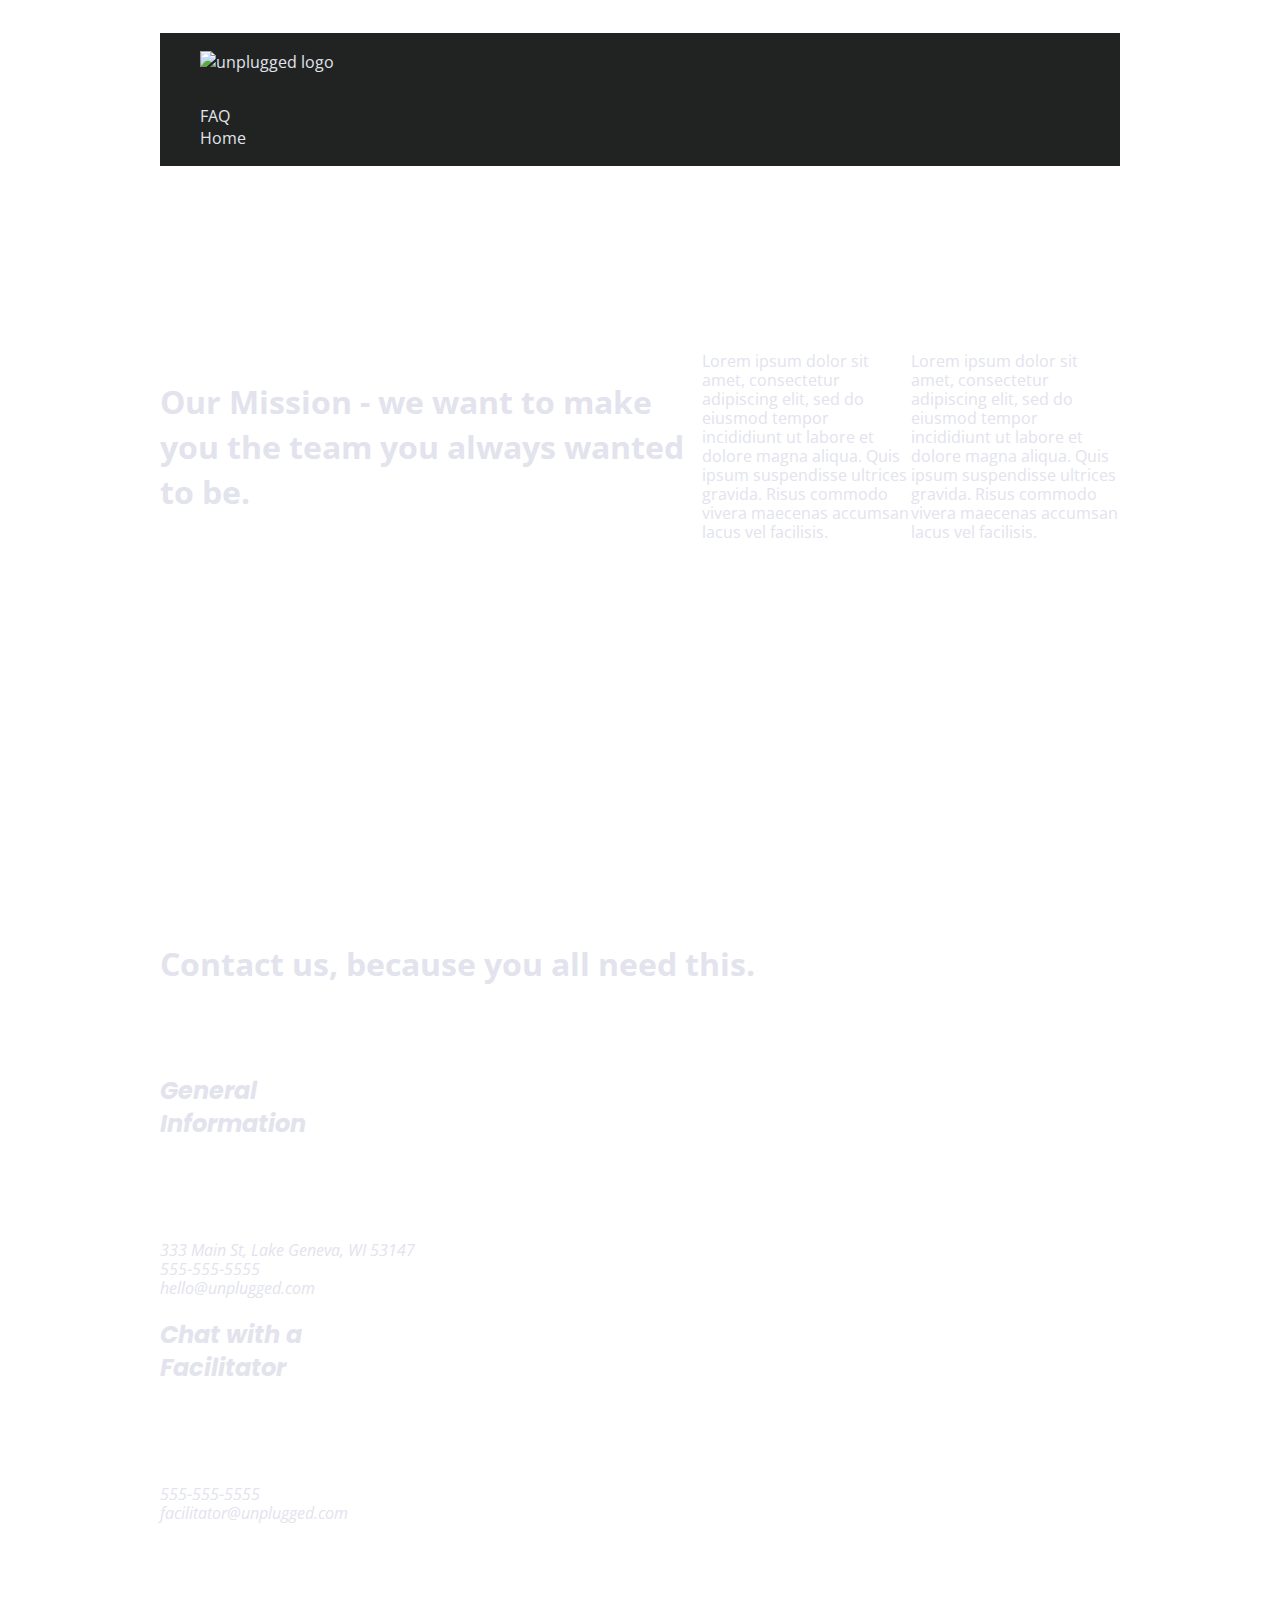
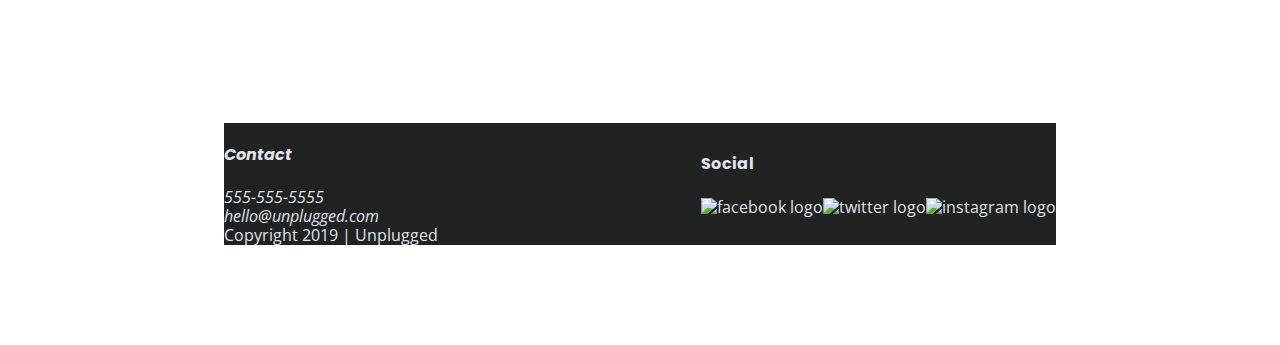
==== about/index.html @ 09b6cc95 "Added base font styles" ====
<!doctype html>
<html class="no-js" lang="">

<head>
  <meta charset="utf-8">
  <title>Unplugged Retreat | About</title>
  <meta name="description" content="">
  <meta name="viewport" content="width=device-width, initial-scale=1">

  <link rel="../manifest" href="site.webmanifest">
  <link rel="../apple-touch-icon" href="icon.png">
  <!-- Place favicon.ico in the root directory -->

  <link rel="stylesheet" href="../css/normalize.css">
  <link rel="stylesheet" href="../css/main.css">

  <meta name="theme-color" content="#fafafa">
  
  <!-- Google Fonts -->
  <link href="https://fonts.googleapis.com/css?family=Open+Sans:400,700|Poppins:500,700" rel="stylesheet">
</head>

<body>
  <!--[if IE]>
    <p class="browserupgrade">You are using an <strong>outdated</strong> browser. Please <a href="https://browsehappy.com/">upgrade your browser</a> to improve your experience and security.</p>
  <![endif]-->
	  <!-- Add your site or application content here -->
  	<header>
  		<div class=content-wrapper>
			
  			<figure>
  				<a href="#"><img src="img/unpluggedlogo.png" alt="unplugged logo"></a>
  				</figure>
			
  				<div class="header-divider"></div>
  				<nav>
  					<ul>
  						<li><a href="../faq/index.html" target="_blank">FAQ</a></li>
  						<li><a href="../index.html" target="_blank">Home</a></li>
  					<ul>
  				</nav>
  			</div>
  	</header>
	
	<main>
	
		<section class="mission">
		    <div class="content-wrapper">
		        <div class="mission-content">
					<h1>Our Mission - we want to make you the team you always wanted to be.</h1>
						<p>Lorem ipsum dolor sit amet, consectetur adipiscing elit, sed do eiusmod tempor incididiunt ut labore et dolore magna aliqua. Quis ipsum suspendisse ultrices gravida. Risus commodo vivera maecenas accumsan lacus vel facilisis.</p>

	<p>Lorem ipsum dolor sit amet, consectetur adipiscing elit, sed do eiusmod tempor incididiunt ut labore et dolore magna aliqua. Quis ipsum suspendisse ultrices gravida. Risus commodo vivera maecenas accumsan lacus vel facilisis.</p>
		        </div>
		    </div> <!-- mission content wrapper ends -->
		</section> 
	
	<section class="map">
	    <div class="content-wrapper">
				<figure>
					
				</figure>
			</div> <!--- map content wrapper ends ---->
			
		</section> 
		
		<section class="contact-section">
			<div class="content-wrapper">
				<h1>Contact us, because you all need this.</h1>
				
				<div class="contact-content">
					
					<address class="contact">
					<h2>General Information</h2>
						<p>333 Main St, Lake Geneva, WI 53147<br>
							555-555-5555<br>
							hello@unplugged.com</p>
							
						</address>
						
					</div>
					
				<div class="contact-content">
					<address class="contact">
					<h2>Chat with a Facilitator</h2>
					
					
						<p>555-555-5555<br>
							facilitator@unplugged.com</p>
						</address>
					</div>

	
		</div> <!---contact content wrapper ends--->
	</section>
	
	
</main>

<footer>
	<div class="content-wrapper">
	<div class="footer-content">
		<address class="contact">
		<h4>Contact</h4>
			<p>
				555-555-5555<br>
				hello@unplugged.com</p>
			
		</address>
	

	<div class="social">
		<h4>Social</h4>
		<div class="social-icons">
			<p><a href="https://www.facebook.com/yoursite" target="_blank"><img src="img/facebook-icon.png" alt="facebook logo"></a></p>
				<p><a href="https://www/twitter.com/yoursite" target="_blank"><img src="img/twitter-icon.png" alt="twitter logo"></a></li>
				<p><a href="https://www.instagram.com/yoursite" target="_blank"><img src="img/instagram-icon.png" alt="instagram logo"></a></p>
		</div>
	</div>
</div>

		
		<div class="copyright">
			<p>Copyright 2019 | Unplugged</p>
		</div>	

</footer>	
  
  <script src="../js/vendor/modernizr-3.8.0.min.js"></script>
  <script src="https://code.jquery.com/jquery-3.4.1.min.js" integrity="sha256-CSXorXvZcTkaix6Yvo6HppcZGetbYMGWSFlBw8HfCJo=" crossorigin="anonymous"></script>
  <script>window.jQuery || document.write('<script src="js/vendor/jquery-3.4.1.min.js"><\/script>')</script>
  <script src="../js/plugins.js"></script>
  <script src="../js/main.js"></script>

  <!-- Google Analytics: change UA-XXXXX-Y to be your site's ID. -->
  <script>
    window.ga = function () { ga.q.push(arguments) }; ga.q = []; ga.l = +new Date;
    ga('create', 'UA-XXXXX-Y', 'auto'); ga('set','transport','beacon'); ga('send', 'pageview')
  </script>
  <script src="https://www.google-analytics.com/analytics.js" async></script>
</body>

</html>
---- css/main.css ----
/*! HTML5 Boilerplate v7.3.0 | MIT License | https://html5boilerplate.com/ */

/* main.css 2.0.0 | MIT License | https://github.com/h5bp/main.css#readme */
/*
 * What follows is the result of much research on cross-browser styling.
 * Credit left inline and big thanks to Nicolas Gallagher, Jonathan Neal,
 * Kroc Camen, and the H5BP dev community and team.
 */

/* ==========================================================================
   Base styles: opinionated defaults
   ========================================================================== */

html {
  color: #222;
  font-size: 1em;
  line-height: 1.4;
}

/*
 * Remove text-shadow in selection highlight:
 * https://twitter.com/miketaylr/status/12228805301
 *
 * Vendor-prefixed and regular ::selection selectors cannot be combined:
 * https://stackoverflow.com/a/16982510/7133471
 *
 * Customize the background color to match your design.
 */

::-moz-selection {
  background: #b3d4fc;
  text-shadow: none;
}

::selection {
  background: #b3d4fc;
  text-shadow: none;
}

/*
 * A better looking default horizontal rule
 */

hr {
  display: block;
  height: 1px;
  border: 0;
  border-top: 1px solid #ccc;
  margin: 1em 0;
  padding: 0;
}

/*
 * Remove the gap between audio, canvas, iframes,
 * images, videos and the bottom of their containers:
 * https://github.com/h5bp/html5-boilerplate/issues/440
 */

audio,
canvas,
iframe,
img,
svg,
video {
  vertical-align: middle;
}

/*
 * Remove default fieldset styles.
 */

fieldset {
  border: 0;
  margin: 0;
  padding: 0;
}

/*
 * Allow only vertical resizing of textareas.
 */

textarea {
  resize: vertical;
}

/* ==========================================================================
   Browser Upgrade Prompt
   ========================================================================== */

.browserupgrade {
  margin: 0.2em 0;
  background: #ccc;
  color: #000;
  padding: 0.2em 0;
}

/* ==========================================================================
   Author's custom styles
   ========================================================================== */


/* General Styles */
 
html {
	font-size: 16px;
}
 
body {
 	font-family: 'Open Sans', sans-serif;
	font-size: 1em;
	color: #e2e3ed;
}
 
ul, 
ol {
	list-style-type: none;
 
}
 
a {
	color: #e2e3ed;
	text-decoration: none;
	
}
 
h2 {
 	font-family: 'Poppins', sans-serif;
	font-size: 1.5em;
	font-weight: bolder
	color: #e2e3ed;
}
 
h3, 
h4 {
 	font-family: 'Poppins', sans-serif;
	color: #e2e3ed;
}

h3 {
	font-size: 1.17em;
	font-weight: bolder
}

h4 {
	font-size: 1em;
	font-weight: bolder
}
 
p {
	line-height: 1.188em;
	color: #e2e3ed;
}
 
img {
 	width: 100%;
}
 
figure {
 	width: 100%;
}
 
address {
 	text-decoration: none;
}

header .content-wrapper,
nav .content-wrapper,
footer .content-wrapper {
	background: #202322;
}


.aside .content-wrapper.
.mission .content-wrapper {
	background: #527158;
}

.reviews .content-wrapper,
.contact-section .content-wrapper
.faq .content-wrapper {
 	background: #2a423a;
}










/*------BASE HEADER AND FOOTER------*/

header,
footer {
display: flex;
justify-content: center;
align-items: center;
flex-flow: row wrap;
}

.content-wrapper {
	width: 90%;
	margin: 50px 0;
}



header .content-wrapper {
	display: flex;
	justify-content: center;
	align-items: center;
	flex-flow: row wrap;
	margin: 0;
	
}

.header-divider {
	width: 100%;
	height: 1px;
	margin: 10px 0 20px 0;
}

header .nav {
	width: 60%;
	display: flex;
	align-items: center;
	justify-content: space-around;
	flex-flow: row wrap;
	
}

header .nav ul {
	display: flex;
	justify-content: space-around;
	width: 100%;


}

footer .social-icons {
	display: flex;
	justify-content: space-around;
	align-items: center;
}

.footer .content-wrapper {
	width: 55%;
	margin: 50px 0;
}

footer .social-icons p {
  display: flex;
  justify-content: center;
  align-items: center;
}

footer .contact {
	margin-bottom: 40px;
}

footer p {
	margin: 0;
}

.features p {
	margin: 0;
}

/* -------------------- Mobile Styles - Homepage -------------------- */

/*-----------HEADER STYLE------*/

header {
	padding: 15px 0;
}

/*------HERO AREA------*/

.hero-area {
	display: flex;
	justify-content: center;
	flex-flow: column nowrap;
}



/*------ASIDE AREA------*/

aside {
		display: flex;
		justify-content: center;
		align-items: center;
		flex-flow: row wrap;
	
}


/*------FEATURES------*/


.features {
	display: flex;
	justify-content: center;
	flex-flow: row wrap;
}

.features h2 {
	margin-bottom: 60px;
}

.features .article {
	display: flex;
	justify-content: center;
	align-items: center;
	flex-flow: row wrap;
	width: 55%;
	margin: 30px 0;
}


.features  .features-items {
	display: flex;
	justify-content: center;
	align-items: center;
	flex-flow: row wrap;
}

/*--------REVIEWS-----*/

.reviews .content-wrapper {
	display: flex;
	justify-content: center;
	flex-flow: row wrap;
}

.reviews h2 {
	margin-bottom: 40px 0;
}
.reviews h3 {
	width: 50%;
	margin: 20px 0;
}


/*==================================================
=============FAQ PAGE ===============*/

.faq  {
	display: flex;
	justify-content: center;
	align-items: center;
	flex-flow: row wrap;
}

.faq .content-wrapper {
  display: flex;
  justify-content: center;
  align-items: center;
  flex-flow: row wrap;
  margin: 50px 0 0 0;
}

.faq h2 {
	margin-bottom: 50px;
}

.faq-content {
	margin-bottom: 40px;
}



/*--------------==================================================
ABOUT PAGE-======================================================*/

.mission {
	display: flex;
	justify-content: center;
	align-items: center;
	flex-flow:row wrap;
}

.mission h1 {
	padding: 40px 0;
}


.contact-section {
	display: flex;
	justify-content: center;
	align-items: center;
	flex-flow:row wrap;
	
}

.contact-section p {
	margin: 0;
}

.contact-section h1 {
	padding: 45px 0;
}


/* ==========================================================================
   Helper classes
   ========================================================================== */

/*
 * Hide visually and from screen readers
 */

.hidden {
  display: none !important;
}

/*
* Hide only visually, but have it available for screen readers:
* https://snook.ca/archives/html_and_css/hiding-content-for-accessibility
*
* 1. For long content, line feeds are not interpreted as spaces and small width
*    causes content to wrap 1 word per line:
*    https://medium.com/@jessebeach/beware-smushed-off-screen-accessible-text-5952a4c2cbfe
*/

.sr-only {
  border: 0;
  clip: rect(0, 0, 0, 0);
  height: 1px;
  margin: -1px;
  overflow: hidden;
  padding: 0;
  position: absolute;
  white-space: nowrap;
  width: 1px;
  /* 1 */
}

/*
* Extends the .sr-only class to allow the element
* to be focusable when navigated to via the keyboard:
* https://www.drupal.org/node/897638
*/

.sr-only.focusable:active,
.sr-only.focusable:focus {
  clip: auto;
  height: auto;
  margin: 0;
  overflow: visible;
  position: static;
  white-space: inherit;
  width: auto;
}

/*
* Hide visually and from screen readers, but maintain layout
*/

.invisible {
  visibility: hidden;
}

/*
* Clearfix: contain floats
*
* For modern browsers
* 1. The space content is one way to avoid an Opera bug when the
*    `contenteditable` attribute is included anywhere else in the document.
*    Otherwise it causes space to appear at the top and bottom of elements
*    that receive the `clearfix` class.
* 2. The use of `table` rather than `block` is only necessary if using
*    `:before` to contain the top-margins of child elements.
*/

.clearfix:before,
.clearfix:after {
  content: " ";
  /* 1 */
  display: table;
  /* 2 */
}

.clearfix:after {
  clear: both;
}

/* ==========================================================================
   EXAMPLE Media Queries for Responsive Design.
   These examples override the primary ('mobile first') styles.
   Modify as content requires.
   ========================================================================== */

@media screen and (min-width: 768px) {

/*Tablet styles here*/
	
	.content-wrapper {
		max-width: 640px;
		margin: 100px 0;
	}
    /* Header */
 
       header {
		   
		   justify-content: space-around;
		   padding: 33px 0;
       }
 
       header .content-wrapper {
           width: 100%;
		   justify-content: space-between;
       }
 
       header nav {
           width: 20%
       }
 
       header nav ul {
		   justify-content: space-between;
 		  
       }
 
       .header-divider {
           display: none;
       }
 
       /* Hero Area */
 
       /* Aside */
       aside .content-wrapper {
           margin: 50px 0;
		   display: flex;
		   justify-content: space-between;
		   flex-flow: row wrap;
       }
 
       aside .content-wrapper .form-description,
       aside .content-wrapper .form {        
           width: 40%;         
           margin: 0;
       }
 
       /* Features */
 
       .features article {
		   display: flex;
		   justify-content: center;
		   align-items: center;
		   flex-flow: column wrap;
		   flex-basis: 50%;
       }
 
       .features .features-item-description {
           width: 50%;
       }
 
       /* Reviews */
       .reviews article {
 		  display: flex;
		  justify-content: space-between;
       }
    
       .reviews article div {
           width: 49%;
       }
 
       /* Footer */
       footer .content-wrapper {
           width: 65%;
           margin: 100px 0;
       }
    
       .footer-content {
		   display: flex;
		   justify-content: space-between;
		   align-items: center;
       }
 
       footer .contact {
           margin-bottom: 0;
       }
 
       footer .copyright {
           width: 100%;
       }
	   /*-------------------FAQ PAGE--------------*/
   
	   .faq-content {
		   flex-basis:45% ;
	   }
	   
	   .faq .content-wrapper {
		   justify-content: space-between;
	   }
	   
	   /* ==========================================================================
	      About Page
	      ========================================================================== */
 
	      .mission-content {
	           display: flex;
	           justify-content: space-between;
	           align-items: center;
			   padding-top: 20px;
	       }
 
	       .mission-content p {
	           width: 45%;
	       }
 
	       .contact-section .content-wrapper h2 {
	           width: 80%;
	       }
 
	       .contact-content {
	           display: flex;
	           justify-content: space-between;
	           align-items: flex-start;
	   }
	   

@media screen and (min-width: 1200px) {

/*Desktop styles here*/
	
	
	.content-wrapper {
		max-width: 960px;
	}
	
	
	
    /* Hero Area */
	
    /* Hero */
    .hero-area h1 {
      width: 60%;
  }

    /* Aside */
    aside .content-wrapper {
        justify-content: space-around;

    }

    aside .content-wrapper .form-description,
    aside .content-wrapper .form {        
        width: 30%;         
   
    }
	
    /* Features */

	.features h2 {
		width: 90%;
	}

    .features article {
	   flex-basis: 33%;
    }


    /* Reviews */
    .reviews article div {
		 width: 42%;
    }
 
    
/* ==========================================================================
	   About Page
========================================================================== */
	    
		.mission h2,
	    .contact-section .content-wrapper h2 {
	        width: 95%;
	    }
 
	    .contact-section .content-wrapper h2 {
	        margin-bottom: 100px;
	    }
 
 
/* ==========================================================================
	   FAQ Page
 ========================================================================== */
	    
		.faq h2 {
	        width: 100%;
	    }
 
	    .faq-content {
	        flex-basis: 50$;
	    }
	
	
	
	
	
	
	
	
	
	
	
	
	
	

}

@media print,
  (-webkit-min-device-pixel-ratio: 1.25),
  (min-resolution: 1.25dppx),
  (min-resolution: 120dpi) {
  /* Style adjustments for high resolution devices */
}

/* ==========================================================================
   Print styles.
   Inlined to avoid the additional HTTP request:
   https://www.phpied.com/delay-loading-your-print-css/
   ========================================================================== */

@media print {
  *,
  *:before,
  *:after {
    background: transparent !important;
    color: #000 !important;
    /* Black prints faster */
    box-shadow: none !important;
    text-shadow: none !important;
  }
  a,
  a:visited {
    text-decoration: underline;
  }
  a[href]:after {
    content: " (" attr(href) ")";
  }
  abbr[title]:after {
    content: " (" attr(title) ")";
  }
  /*
     * Don't show links that are fragment identifiers,
     * or use the `javascript:` pseudo protocol
     */
  a[href^="#"]:after,
  a[href^="javascript:"]:after {
    content: "";
  }
  pre {
    white-space: pre-wrap !important;
  }
  pre,
  blockquote {
    border: 1px solid #999;
    page-break-inside: avoid;
  }
  /*
     * Printing Tables:
     * https://web.archive.org/web/20180815150934/http://css-discuss.incutio.com/wiki/Printing_Tables
     */
  thead {
    display: table-header-group;
  }
  tr,
  img {
    page-break-inside: avoid;
  }
  p,
  h2,
  h3 {
    orphans: 3;
    widows: 3;
  }
  h2,
  h3 {
    page-break-after: avoid;
  }
}
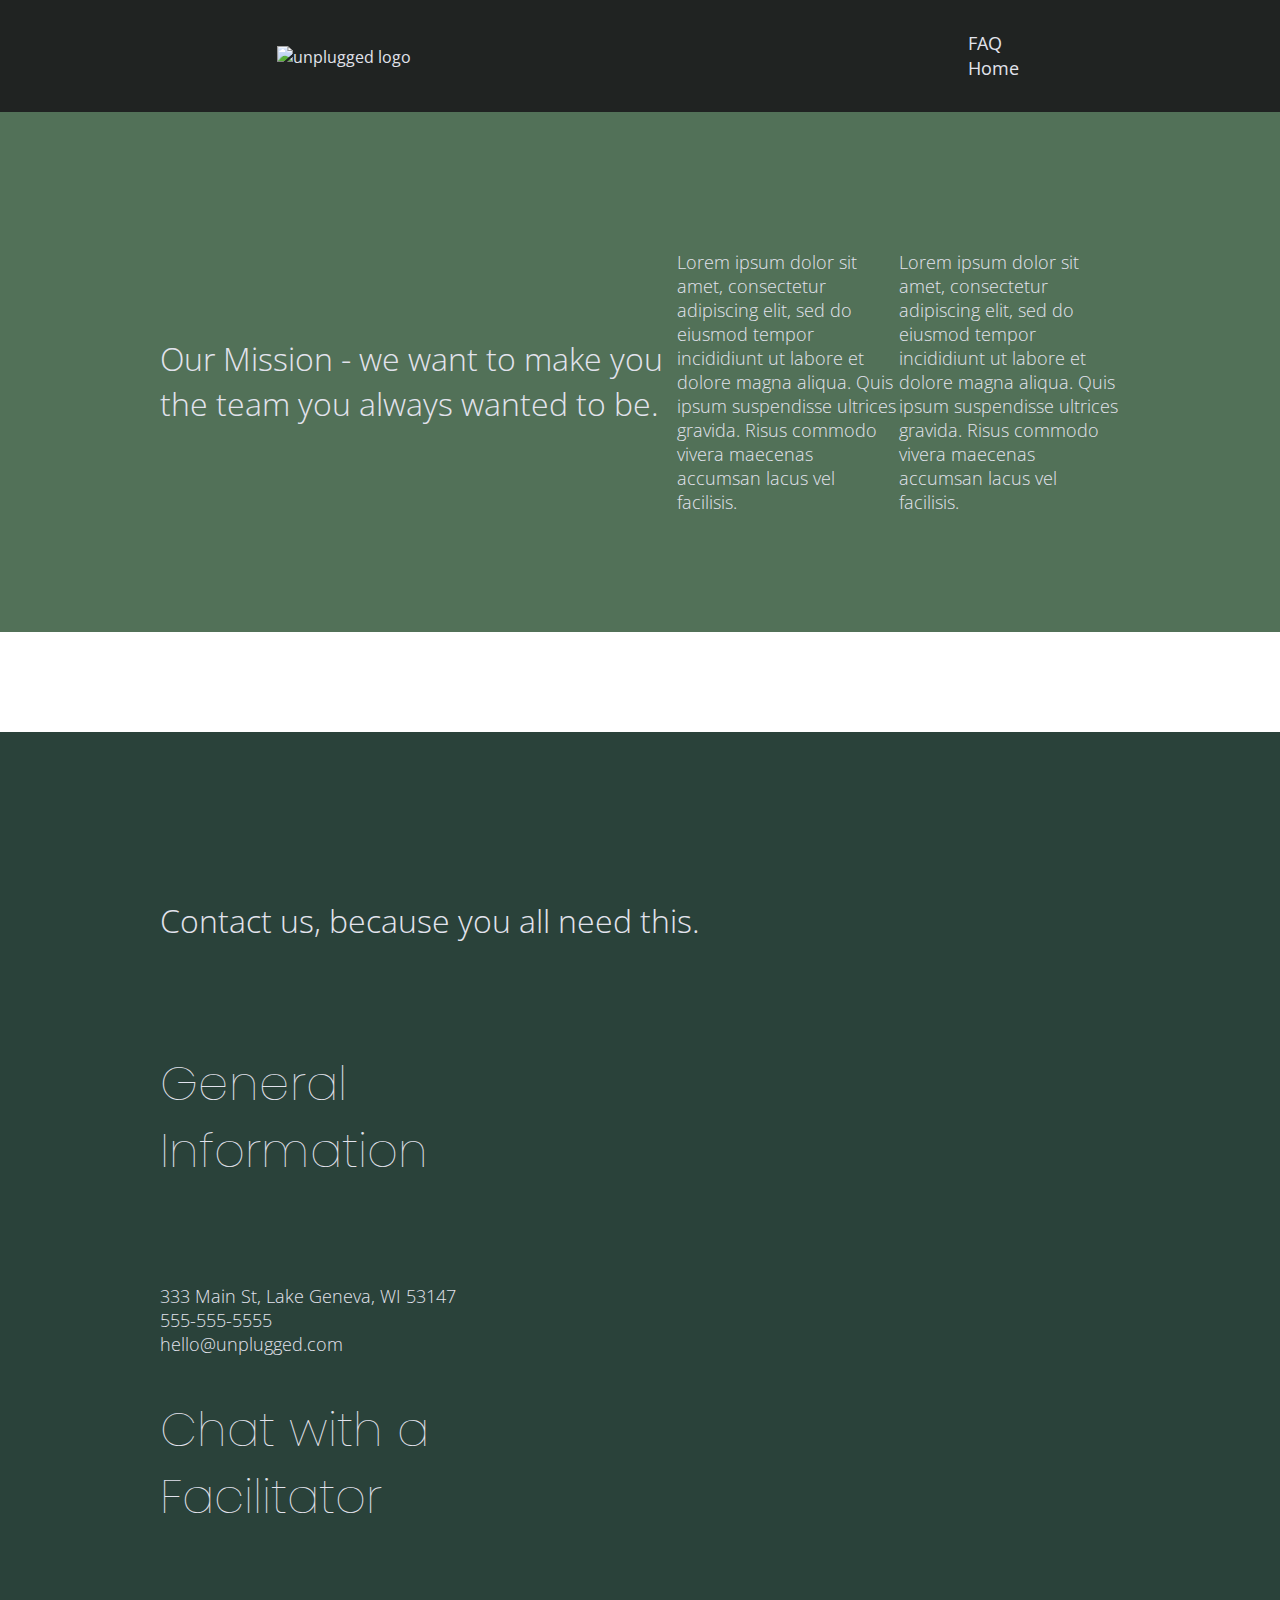
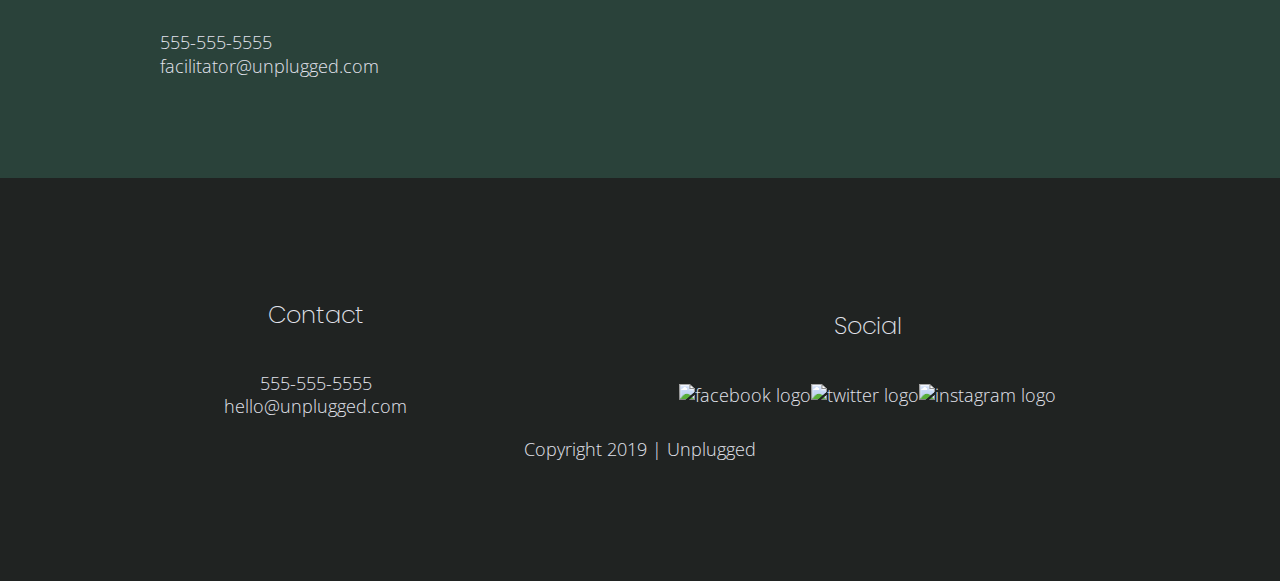
==== commit 17e5f481: "Updated files for logo on faq about pages and corrected against solution code" ====
--- a/about/index.html
+++ b/about/index.html
@@ -29,7 +29,7 @@
   		<div class=content-wrapper>
 			
   			<figure>
-  				<a href="#"><img src="img/unpluggedlogo.png" alt="unplugged logo"></a>
+  				<a href="#"><img src="../img/logo.png" alt="unplugged logo"></a>
   				</figure>
 			
   				<div class="header-divider"></div>
--- a/css/main.css
+++ b/css/main.css
@@ -109,6 +109,7 @@
  	font-family: 'Open Sans', sans-serif;
 	font-size: 1em;
 	color: #e2e3ed;
+	text-align: left;
 }
  
 ul, 
@@ -125,30 +126,23 @@
  
 h2 {
  	font-family: 'Poppins', sans-serif;
-	font-size: 1.5em;
-	font-weight: bolder
-	color: #e2e3ed;
+	font-size: 1.875em;
+
 }
  
 h3, 
 h4 {
  	font-family: 'Poppins', sans-serif;
-	color: #e2e3ed;
-}
-
-h3 {
-	font-size: 1.17em;
-	font-weight: bolder
-}
-
-h4 {
-	font-size: 1em;
-	font-weight: bolder
-}
+	margin: 20px 0;
+	font-size: 1.125em;
+	font-weight: 200;
+}
+
  
 p {
-	line-height: 1.188em;
-	color: #e2e3ed;
+	line-height: 1.285em;
+	font-size: .875em;
+	font-weight: 100;
 }
  
 img {
@@ -156,37 +150,17 @@
 }
  
 figure {
- 	width: 100%;
+ 	margin 0;
 }
  
 address {
- 	text-decoration: none;
-}
-
-header .content-wrapper,
-nav .content-wrapper,
-footer .content-wrapper {
-	background: #202322;
-}
-
-
-.aside .content-wrapper.
-.mission .content-wrapper {
-	background: #527158;
-}
-
-.reviews .content-wrapper,
-.contact-section .content-wrapper
-.faq .content-wrapper {
- 	background: #2a423a;
-}
-
-
-
-
-
-
-
+ 	font-style: normal;
+}
+
+.content-wrapper {
+	width: 90%;
+	margin: 50px 0;
+}
 
 
 
@@ -198,6 +172,7 @@
 justify-content: center;
 align-items: center;
 flex-flow: row wrap;
+background-color: #202322;
 }
 
 .content-wrapper {
@@ -217,6 +192,7 @@
 }
 
 .header-divider {
+	background: #3a3a3a; 
 	width: 100%;
 	height: 1px;
 	margin: 10px 0 20px 0;
@@ -224,19 +200,33 @@
 
 header .nav {
 	width: 60%;
+	font-size: 1.125em;
+	font-weight: 700;
+	text-transform: uppercase;
 	display: flex;
 	align-items: center;
 	justify-content: space-around;
 	flex-flow: row wrap;
 	
+	
 }
 
 header .nav ul {
 	display: flex;
 	justify-content: space-around;
 	width: 100%;
-
-
+	
+
+}
+
+header nav li {
+	font-size: 1.125em;
+	
+}
+
+footer {
+	text-align: center;
+	flex-direction: column;
 }
 
 footer .social-icons {
@@ -258,6 +248,11 @@
 
 footer .contact {
 	margin-bottom: 40px;
+	text-align: center;
+}
+
+footer h4 {
+	font-weight: 200;
 }
 
 footer p {
@@ -267,7 +262,14 @@
 .features p {
 	margin: 0;
 }
-
+footer .social,
+.copyright {
+	text-align: center;
+}
+
+footer .copyright {
+	margin: 20px 0;
+}
 /* -------------------- Mobile Styles - Homepage -------------------- */
 
 /*-----------HEADER STYLE------*/
@@ -276,12 +278,33 @@
 	padding: 15px 0;
 }
 
+
+header figure {
+    width: 60%;
+    display: flex;
+    justify-content: center;
+    align-items: center;
+    flex-flow: row wrap;
+
+}
+
+
 /*------HERO AREA------*/
 
 .hero-area {
 	display: flex;
 	justify-content: center;
-	flex-flow: column nowrap;
+	flex-flow: row wrap;
+	background: url('../img/hero.jpg') center no-repeat #333;
+	background-size: cover;
+	min-height: 500px;
+}
+
+.hero-area h1 {
+	font-weight: 500;
+	font-size: 2.25em;
+	font-family: 'Poppins', Helvetica, Arial, sans-serif;
+	line-height: 1.2;
 }
 
 
@@ -292,8 +315,12 @@
 		display: flex;
 		justify-content: center;
 		align-items: center;
-		flex-flow: row wrap;
-	
+		flex-flow: row wrap;	
+		background-color: #527158;
+}
+
+aside .form {
+	margin-top: 30px;
 }
 
 
@@ -304,6 +331,8 @@
 	display: flex;
 	justify-content: center;
 	flex-flow: row wrap;
+	background: url('../img/features.jpg') center no-repeat #333;
+	background-size: cover;
 }
 
 .features h2 {
@@ -311,63 +340,74 @@
 }
 
 .features .article {
+	width: 63%;
+	margin: 30px 0;
+}
+
+
+.features  .features-items {
 	display: flex;
 	justify-content: center;
 	align-items: center;
 	flex-flow: row wrap;
+}
+
+.features p {
+	text-align: center;
+}
+
+/*--------REVIEWS-----*/
+
+.reviews {
+	background-color: #2a423a;
+	display: flex;
+	justify-content: center;
+	flex-flow: row wrap;
+}
+
+
+
+.reviews h2 {
+	margin-bottom: 40px 0;
+	line-height: 1;
+}
+.reviews h3 {
 	width: 55%;
-	margin: 30px 0;
-}
-
-
-.features  .features-items {
+	margin: 20px 0;
+}
+
+
+/*==================================================
+=============FAQ PAGE ===============*/
+
+.faq  {
 	display: flex;
 	justify-content: center;
 	align-items: center;
 	flex-flow: row wrap;
-}
-
-/*--------REVIEWS-----*/
-
-.reviews .content-wrapper {
-	display: flex;
-	justify-content: center;
-	flex-flow: row wrap;
-}
-
-.reviews h2 {
-	margin-bottom: 40px 0;
-}
-.reviews h3 {
-	width: 50%;
-	margin: 20px 0;
-}
-
-
-/*==================================================
-=============FAQ PAGE ===============*/
-
-.faq  {
-	display: flex;
-	justify-content: center;
-	align-items: center;
-	flex-flow: row wrap;
-}
+	background-color: #527158;
+}
+
 
 .faq .content-wrapper {
   display: flex;
   justify-content: center;
   align-items: center;
   flex-flow: row wrap;
-  margin: 50px 0 0 0;
+  
 }
 
 .faq h2 {
-	margin-bottom: 50px;
+	margin-bottom: 40px;
+	line-height: 1;
 }
 
 .faq-content {
 	margin-bottom: 40px;
+}
+
+.faq-content h4 {
+	line-height: 1.333;
 }
 
 
@@ -380,10 +420,12 @@
 	justify-content: center;
 	align-items: center;
 	flex-flow:row wrap;
+	background-color: #527158
 }
 
 .mission h1 {
 	padding: 40px 0;
+	font-weight:200;
 }
 
 
@@ -392,6 +434,7 @@
 	justify-content: center;
 	align-items: center;
 	flex-flow:row wrap;
+	background-color: #2a423a;
 	
 }
 
@@ -401,6 +444,11 @@
 
 .contact-section h1 {
 	padding: 45px 0;
+	font-weight: 200;
+}
+
+.contact-section h2 {
+	font-weight: 100;
 }
 
 
@@ -487,6 +535,35 @@
   clear: both;
 }
 
+<!================================================================
+=================FORM STYLES====================================!>
+
+aside .form {
+  margin-top: 30px;
+}
+ 
+input[type=text] {
+  box-sizing: border-box;
+  width: 100%;
+  color: #2a423a;
+  font-style: italic;
+  padding: 1em;
+}
+ 
+input[type=button] {
+  width: 100%;
+  padding: 20px 0;
+  margin-top: 20px;
+  background-color: #2a423a;
+  font-family: 'Poppins', Helvetica, Arial, sans-serif;
+  font-weight: 500;
+  font-size: 1.125em;
+  color: #e2e3ed;
+  border: none;
+  text-align: center;
+  text-transform: uppercase;
+}
+
 /* ==========================================================================
    EXAMPLE Media Queries for Responsive Design.
    These examples override the primary ('mobile first') styles.
@@ -501,6 +578,18 @@
 		max-width: 640px;
 		margin: 100px 0;
 	}
+	
+	h2 {
+		font-size: 2.25em;
+		line height: 1.333;
+
+	}
+	
+	h3 {
+		font-size: 1.5em;
+		line-height: 1.25;
+	}
+	
     /* Header */
  
        header {
@@ -514,9 +603,15 @@
 		   justify-content: space-between;
        }
  
+   	header figure {
+   	    width: 30%;
+   }	
+ 
+ 
        header nav {
            width: 20%
        }
+ 
  
        header nav ul {
 		   justify-content: space-between;
@@ -529,6 +624,17 @@
  
        /* Hero Area */
  
+ 
+	   .hero-area {
+		   min-height: 600px;
+	   }
+	   
+	   .hero-area h1 {
+		   font-size: 3em;
+		   line-height: 1;
+		   margin 0;
+	   }
+	   
        /* Aside */
        aside .content-wrapper {
            margin: 50px 0;
@@ -545,6 +651,10 @@
  
        /* Features */
  
+	   .features h2 {
+		   margin-bottom: 20px;
+	   }
+ 
        .features article {
 		   display: flex;
 		   justify-content: center;
@@ -554,7 +664,7 @@
        }
  
        .features .features-item-description {
-           width: 50%;
+           width: 62%;
        }
  
        /* Reviews */
@@ -562,10 +672,16 @@
  		  display: flex;
 		  justify-content: space-between;
        }
+	   
+   	.reviews figure,
+	.reviews article div {
+   		width: 49%;
+   	}
     
-       .reviews article div {
-           width: 49%;
-       }
+	.reviews h3 {
+		width: 75%;
+		margin: 0;
+	}
  
        /* Footer */
        footer .content-wrapper {
@@ -573,15 +689,25 @@
            margin: 100px 0;
        }
     
-       .footer-content {
+       footer .footer-content {
 		   display: flex;
 		   justify-content: space-between;
 		   align-items: center;
-       }
- 
-       footer .contact {
-           margin-bottom: 0;
-       }
+		   flex-direction: row;
+       }
+	   
+	   footer .contact {
+		   margin-bottom: 0;
+	   }
+	   
+	   footer h4 {
+		   font-size: 1.5em;
+		   margin-bottom: 40px;
+	   }
+ 
+	   footer p {
+		   line-height: 1.285;
+	   }
  
        footer .copyright {
            width: 100%;
@@ -596,9 +722,19 @@
 		   justify-content: space-between;
 	   }
 	   
-	   /* ==========================================================================
+	   .faq h2 {
+		   width: 100%;
+	   }
+	   
+	   .faq h4,
+	   .faq p {
+		   font-size: .875em;
+		   line-height: 1.125;
+	   }
+	   
+  /* ==========================================================================
 	      About Page
-	      ========================================================================== */
+ ========================================================================== */
  
 	      .mission-content {
 	           display: flex;
@@ -621,12 +757,41 @@
 	           align-items: flex-start;
 	   }
 	   
+	   .contact-content h4 {
+		   font-size: 1.5em;
+	   }
+	   
 
 @media screen and (min-width: 1200px) {
 
 /*Desktop styles here*/
 	
-	
+	header {
+		padding: 15px 0;
+	}
+	
+	.hero-area {
+		min-height: 775px;
+	}
+	
+	h2 {
+		font-size:
+		2.25em;
+	}
+	
+	h3,
+	h4 {
+		font-size: 1.875em;
+	}
+	
+	p { 
+		font-size: 1.125em;
+		line-height: 1.333;
+	}
+	
+	header figure {
+	    width: 30%;
+}	
 	.content-wrapper {
 		max-width: 960px;
 	}
@@ -637,7 +802,8 @@
 	
     /* Hero */
     .hero-area h1 {
-      width: 60%;
+      width: 80%;
+	  font-size: 3.75em;
   }
 
     /* Aside */
@@ -652,6 +818,10 @@
    
     }
 	
+	.form-description p {
+		font-size: 1.125em;
+	}
+	
     /* Features */
 
 	.features h2 {
@@ -667,7 +837,10 @@
     .reviews article div {
 		 width: 42%;
     }
- 
+	
+	.reviews figure {
+		width: 49%;
+	}
     
 /* ==========================================================================
 	   About Page
@@ -676,11 +849,18 @@
 		.mission h2,
 	    .contact-section .content-wrapper h2 {
 	        width: 95%;
+			font-size: 3em;
 	    }
  
 	    .contact-section .content-wrapper h2 {
 	        margin-bottom: 100px;
-	    }
+	    	
+		}
+		
+		.contact-content h4 {
+			font-size: 1.875em;
+		}
+		
  
  
 /* ==========================================================================
@@ -689,23 +869,17 @@
 	    
 		.faq h2 {
 	        width: 100%;
+			font-size: 3em;
 	    }
  
 	    .faq-content {
 	        flex-basis: 50$;
 	    }
-	
-	
-	
-	
-	
-	
-	
-	
-	
-	
-	
-	
+		
+		.faq h4 {
+			font-size: 1.125em;
+			line-height: 1;
+		}
 	
 	
 
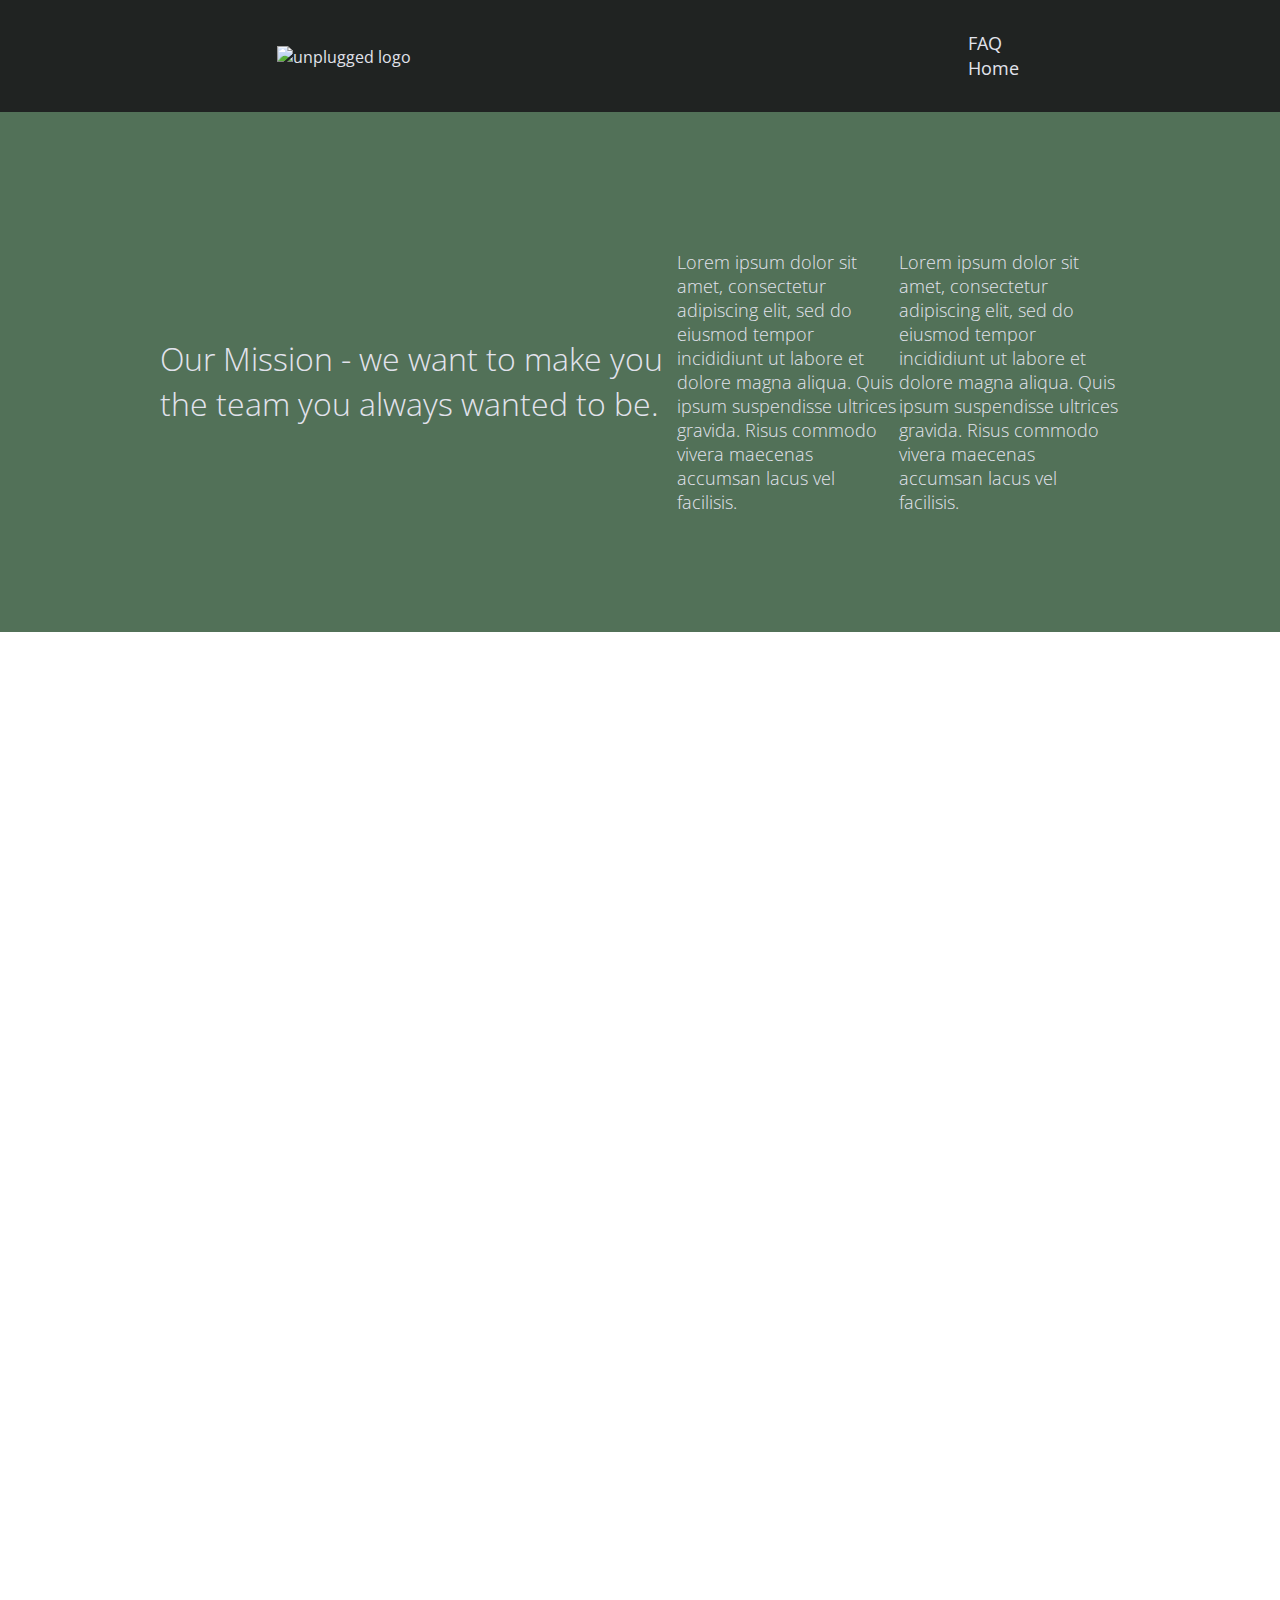
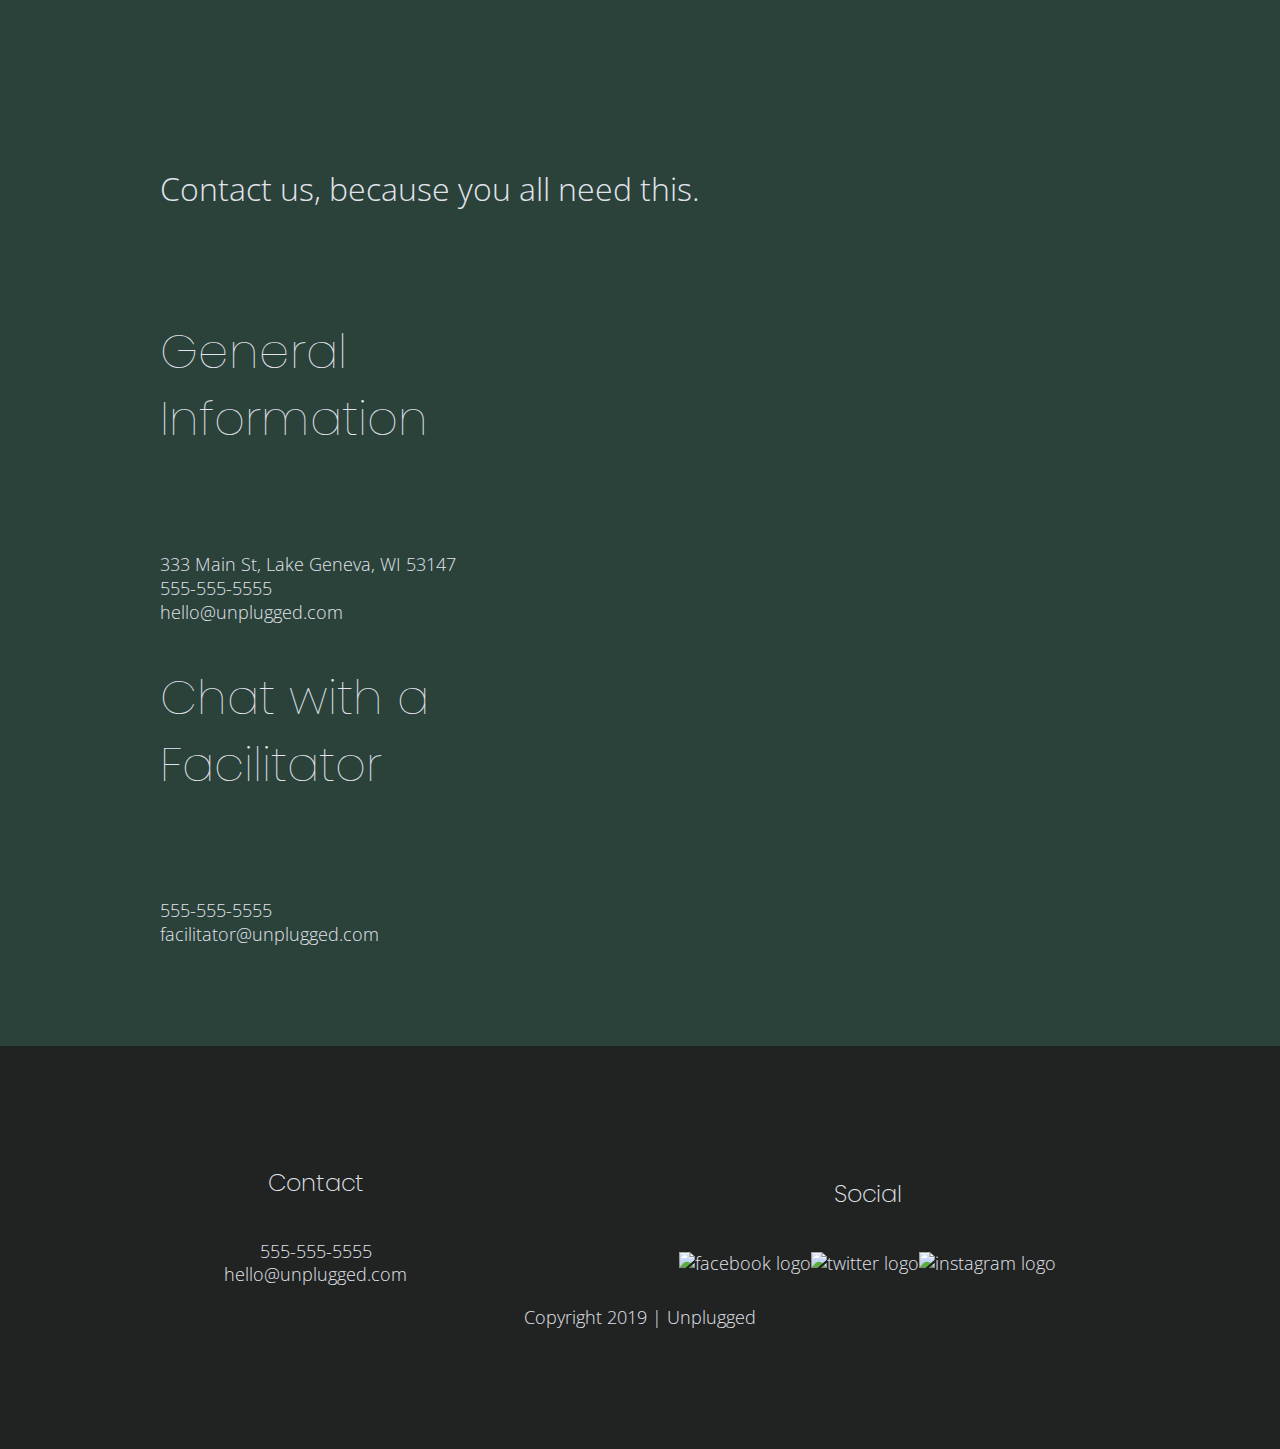
==== commit c4892b6a: "Added map" ====
--- a/about/index.html
+++ b/about/index.html
@@ -58,6 +58,7 @@
 	<section class="map">
 	    <div class="content-wrapper">
 				<figure>
+					<iframe src="https://www.google.com/maps/embed?pb=!1m18!1m12!1m3!1d52762.429301041884!2d-117.19194967017843!3d34.25742680952593!2m3!1f0!2f0!3f0!3m2!1i1024!2i768!4f13.1!3m3!1m2!1s0x80c357872904015d%3A0x2cb1d0dfed96763b!2sLake%20Arrowhead%2C%20CA!5e0!3m2!1sen!2sus!4v1585964996450!5m2!1sen!2sus" width="600" height="450" frameborder="0" style="border:0;" allowfullscreen="" aria-hidden="false" tabindex="0"></iframe>
 					
 				</figure>
 			</div> <!--- map content wrapper ends ---->
--- a/css/main.css
+++ b/css/main.css
@@ -449,6 +449,25 @@
 
 .contact-section h2 {
 	font-weight: 100;
+}
+
+/*---------MAP------------*/
+
+.map figure {
+	width: 100%;
+	height: 0;
+	padding-bottom: 80%;
+	overflow: hidden;
+	position: relative;
+}
+
+.map iframe {
+	width: 100%;
+	height: 100%;
+	position: absolute;
+	top: 0;
+	left: 0;
+	
 }
 
 
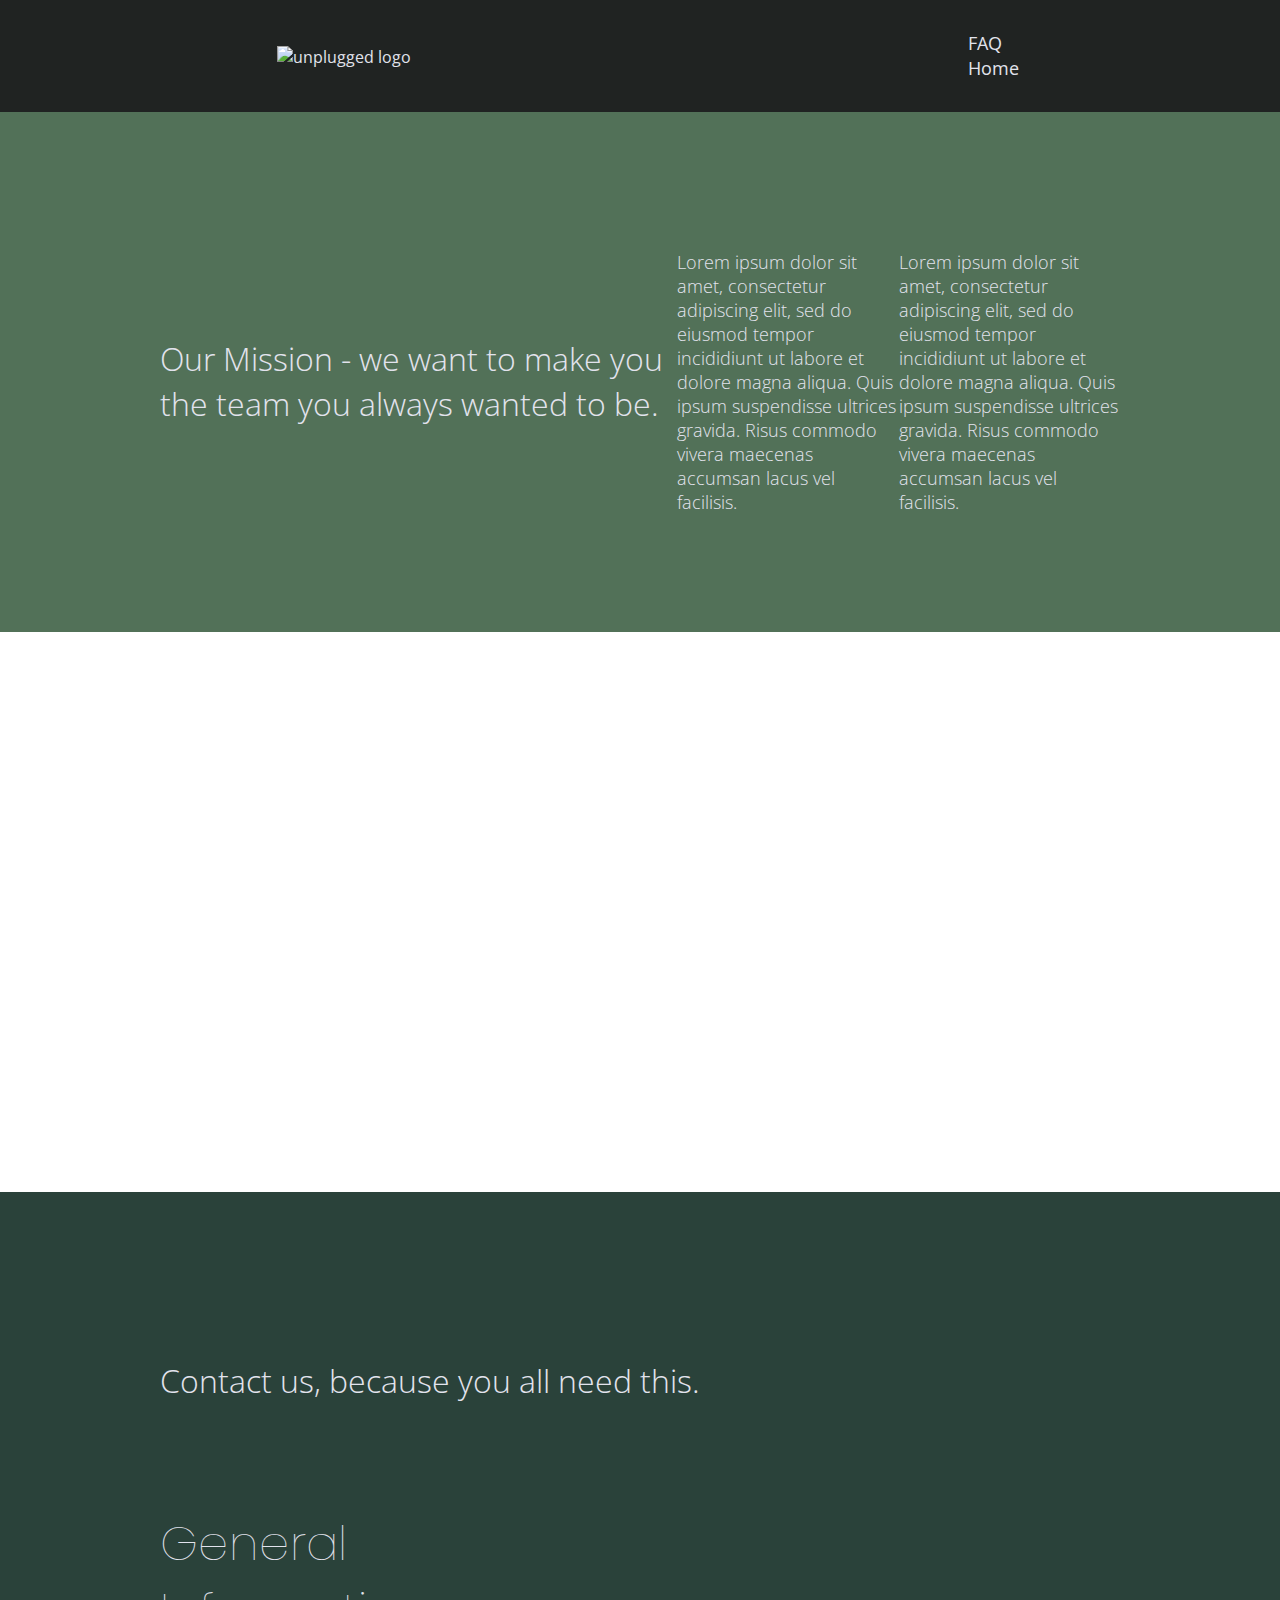
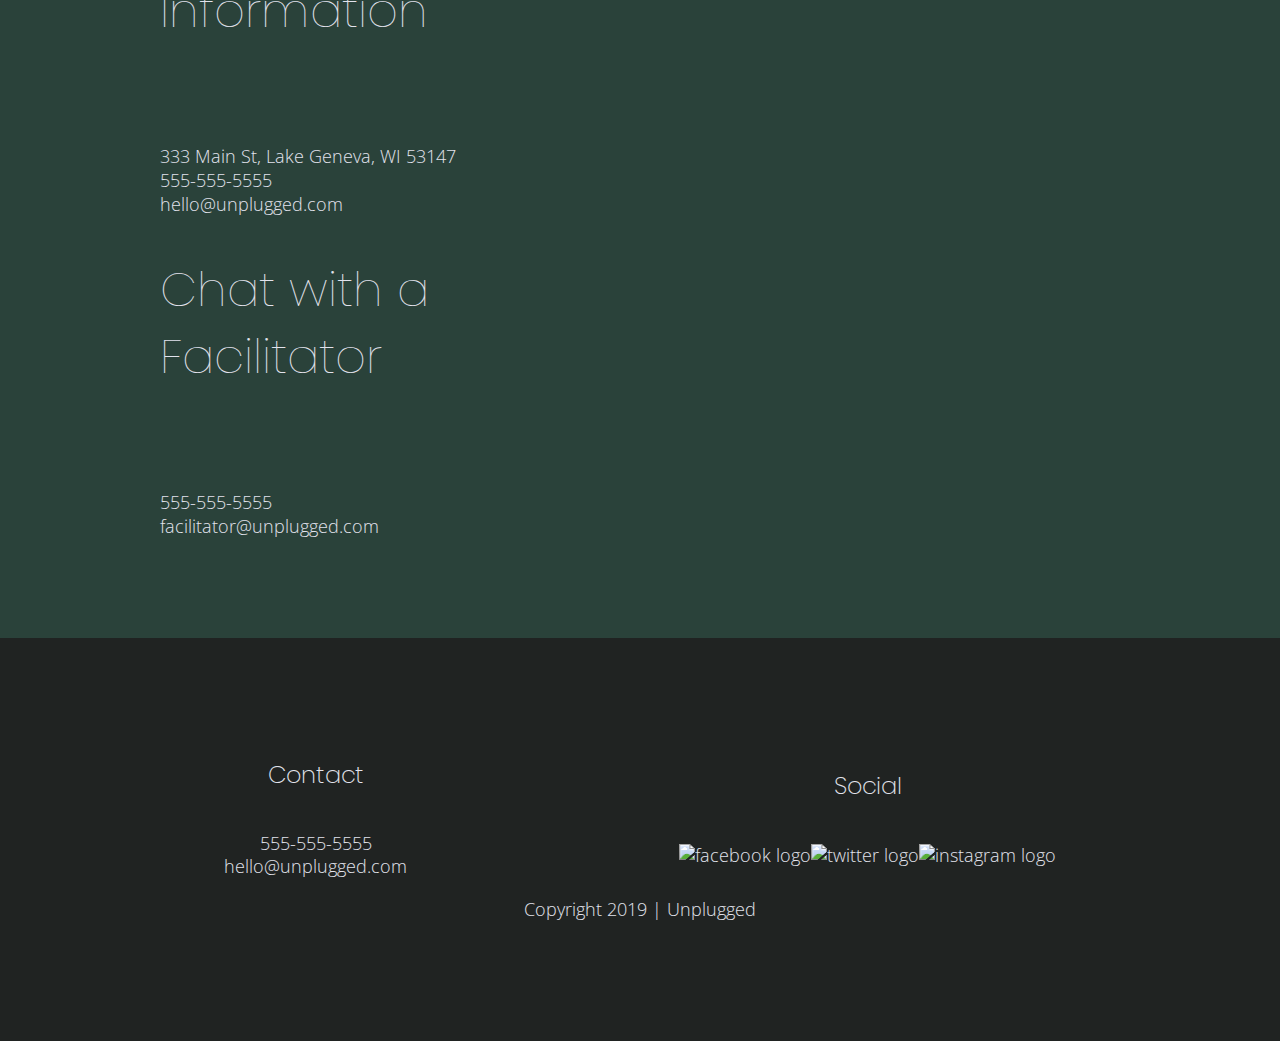
==== commit 1d3d1d24: "Added icons" ====
--- a/about/index.html
+++ b/about/index.html
@@ -13,6 +13,8 @@
 
   <link rel="stylesheet" href="../css/normalize.css">
   <link rel="stylesheet" href="../css/main.css">
+  
+   <script src="https://kit.fontawesome.com/49d16a4759.js" crossorigin="anonymous"></script>
 
   <meta name="theme-color" content="#fafafa">
   
--- a/css/main.css
+++ b/css/main.css
@@ -456,7 +456,7 @@
 .map figure {
 	width: 100%;
 	height: 0;
-	padding-bottom: 80%;
+	padding-bottom: 125%;
 	overflow: hidden;
 	position: relative;
 }
@@ -673,6 +673,11 @@
 	   .features h2 {
 		   margin-bottom: 20px;
 	   }
+	   
+	   .features i {
+	   	font-size: 3.75em;
+	           margin-bottom: 40px;
+	   }
  
        .features article {
 		   display: flex;
@@ -765,6 +770,10 @@
 	       .mission-content p {
 	           width: 45%;
 	       }
+		   
+		   .map figure {
+		   	padding-bottom: 45.5%;
+		}
  
 	       .contact-section .content-wrapper h2 {
 	           width: 80%;
@@ -870,6 +879,10 @@
 	        width: 95%;
 			font-size: 3em;
 	    }
+		
+	   .map figure {
+	   	padding-bottom: 37.5%;
+	}
  
 	    .contact-section .content-wrapper h2 {
 	        margin-bottom: 100px;
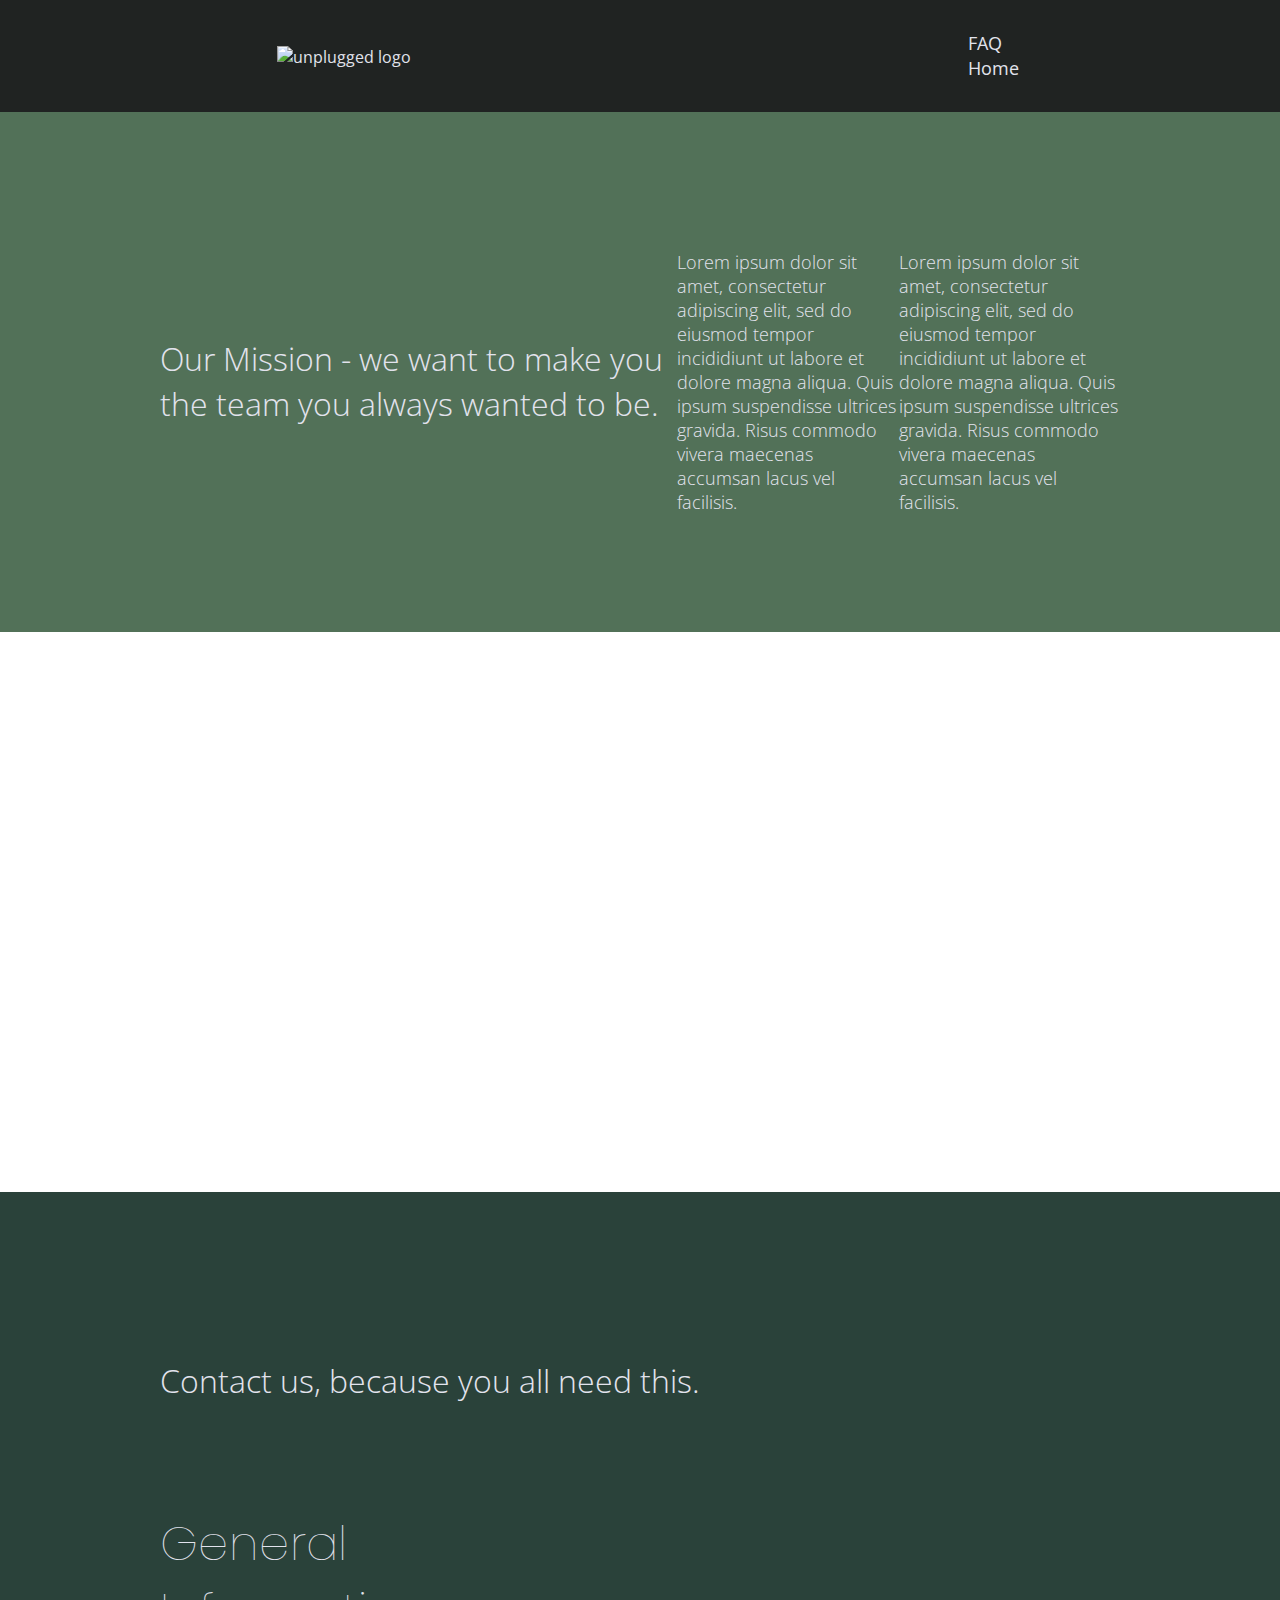
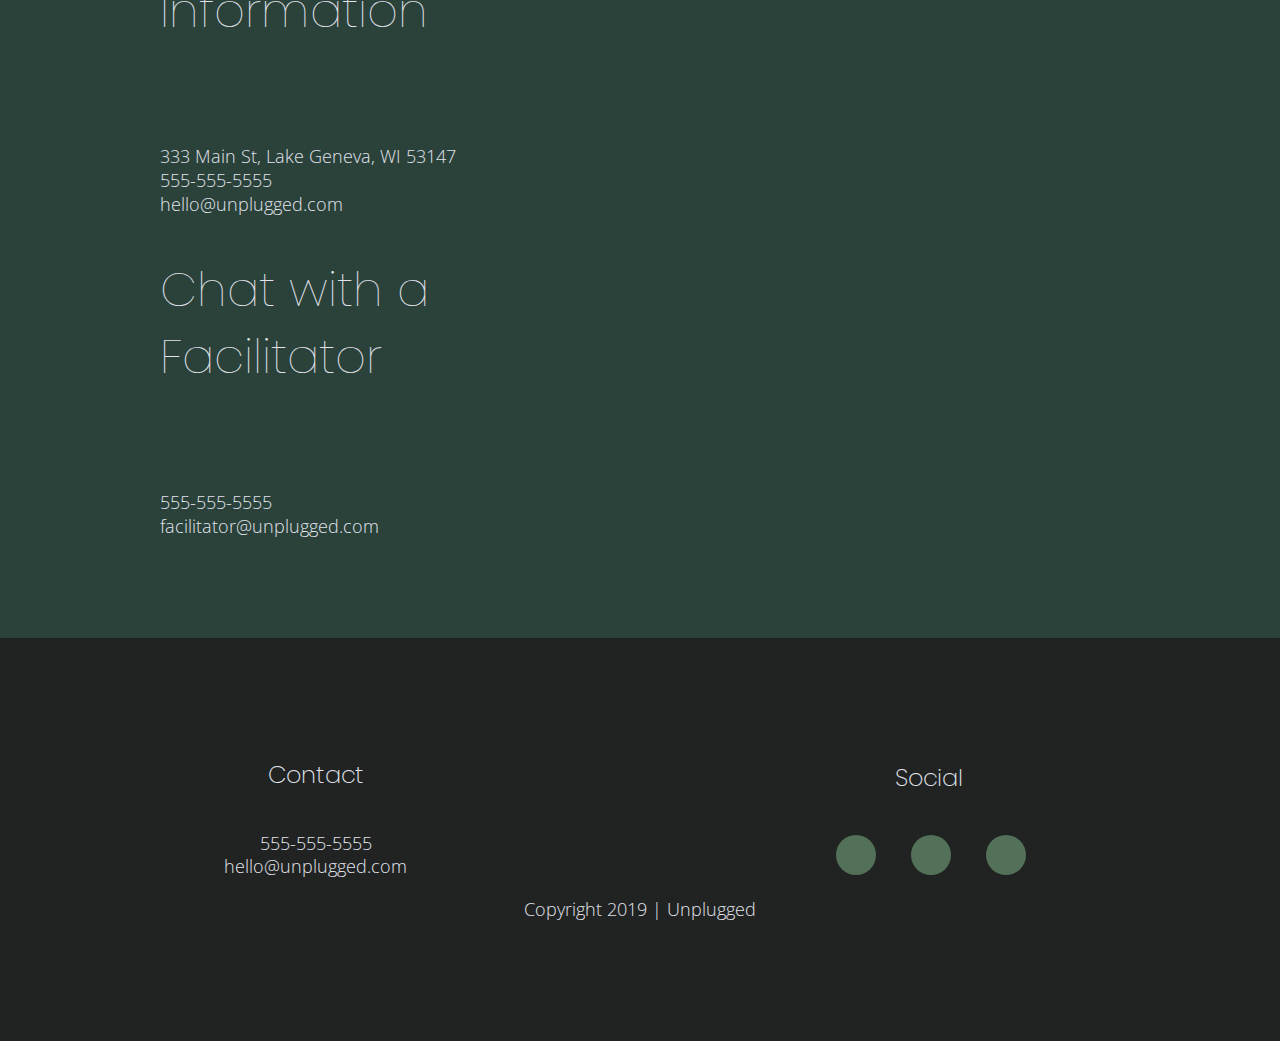
==== commit ae572a89: "Added social icons" ====
--- a/about/index.html
+++ b/about/index.html
@@ -115,9 +115,9 @@
 	<div class="social">
 		<h4>Social</h4>
 		<div class="social-icons">
-			<p><a href="https://www.facebook.com/yoursite" target="_blank"><img src="img/facebook-icon.png" alt="facebook logo"></a></p>
-				<p><a href="https://www/twitter.com/yoursite" target="_blank"><img src="img/twitter-icon.png" alt="twitter logo"></a></li>
-				<p><a href="https://www.instagram.com/yoursite" target="_blank"><img src="img/instagram-icon.png" alt="instagram logo"></a></p>
+			<p><a href="https://www.facebook.com/yoursite" target="_blank"><i class="fab fa-facebook"></i></a></p>
+				<p><a href="https://www/twitter.com/yoursite" target="_blank"><i class="fab fa-twitter"></i></a></li>
+				<p><a href="https://www.instagram.com/yoursite" target="_blank"><i class="fab fa-instagram"></i></a></p>
 		</div>
 	</div>
 </div>
--- a/css/main.css
+++ b/css/main.css
@@ -244,6 +244,15 @@
   display: flex;
   justify-content: center;
   align-items: center;
+  background-color: #527158;
+  border-radius: 50%;
+  height: 40px;
+  width: 40px;
+}
+
+footer i {
+	height: 20px;
+	width: 20px;
 }
 
 footer .contact {
@@ -736,6 +745,15 @@
        footer .copyright {
            width: 100%;
        }
+	   
+	   footer .social-icons p {
+		   margin-left: 35px;
+		   
+	   }
+	   
+	   footer .social-icons {
+		   margin-right: 30px;
+	   }
 	   /*-------------------FAQ PAGE--------------*/
    
 	   .faq-content {
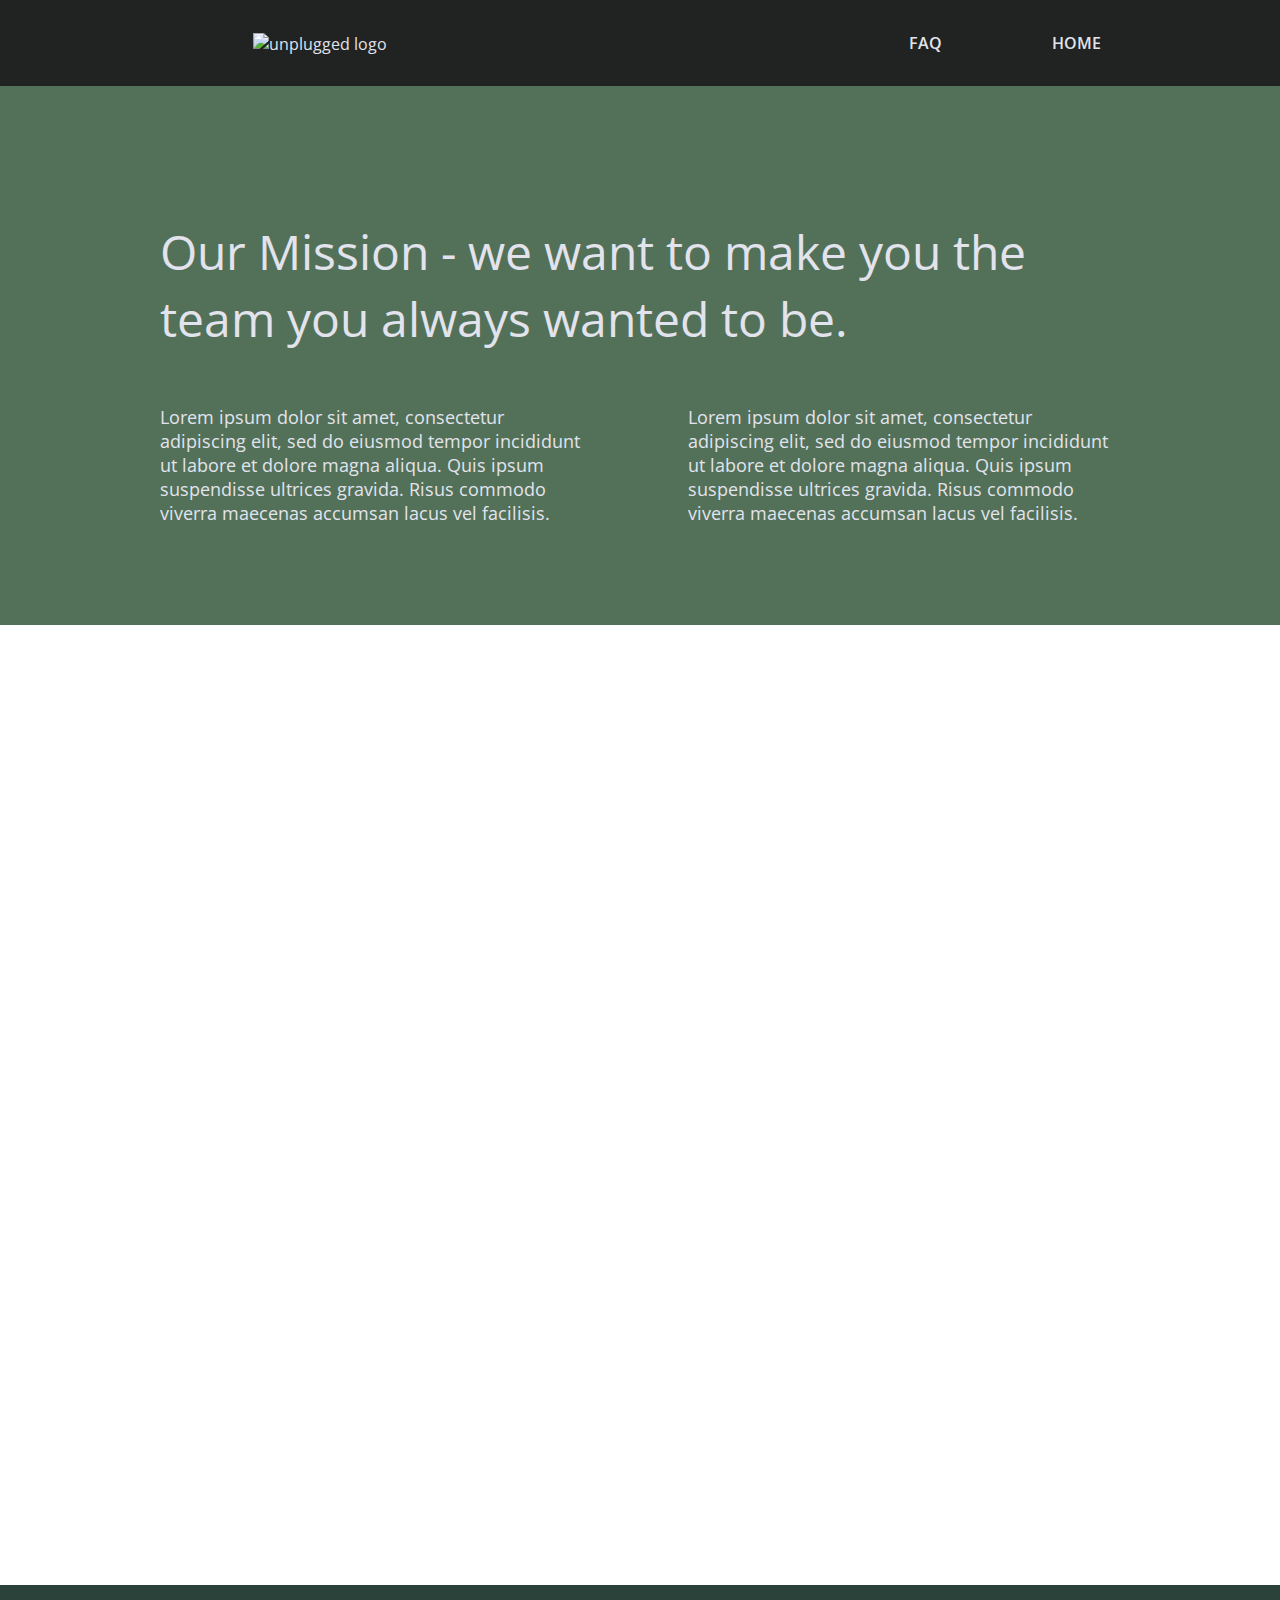
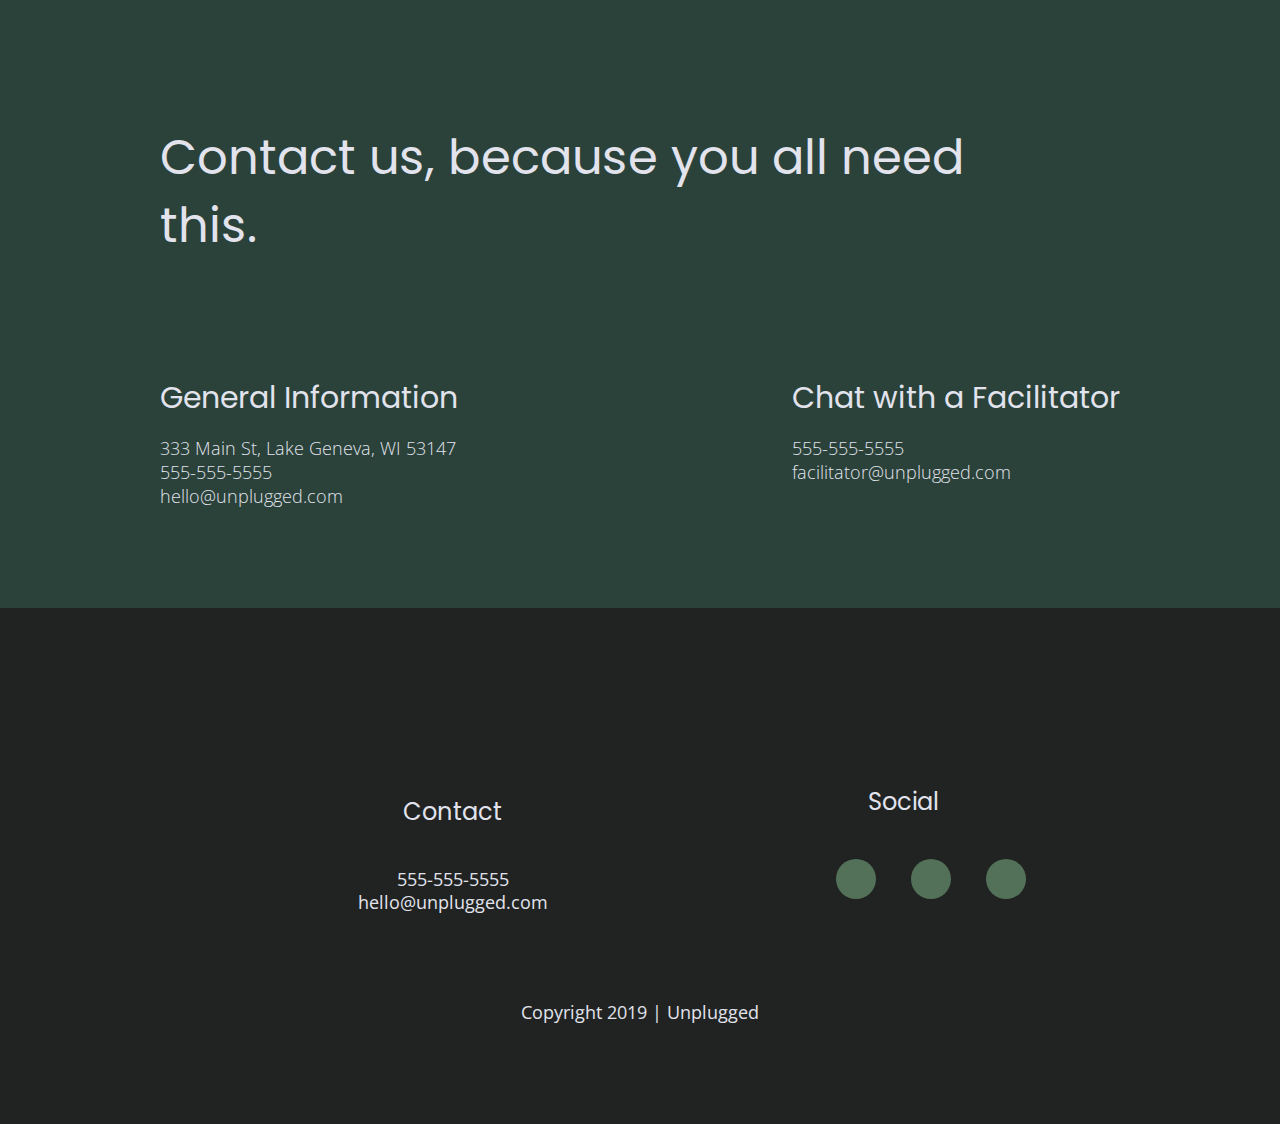
==== commit a4eef1c5: "Updated all screen size css" ====
--- a/about/index.html
+++ b/about/index.html
@@ -20,6 +20,14 @@
   
   <!-- Google Fonts -->
   <link href="https://fonts.googleapis.com/css?family=Open+Sans:400,700|Poppins:500,700" rel="stylesheet">
+  
+  <link href="https://fonts.googleapis.com/css2?family=Poppins:wght@300&display=swap" rel="stylesheet">
+  
+  <link href="https://fonts.googleapis.com/css2?family=Poppins:wght@300;400&display=swap" rel="stylesheet">
+  
+  <link href="https://fonts.googleapis.com/css2?family=Open+Sans:wght@300&display=swap" rel="stylesheet">
+  
+  <link href="https://fonts.googleapis.com/css2?family=Open+Sans:wght@600&display=swap" rel="stylesheet">
 </head>
 
 <body>
@@ -27,69 +35,81 @@
     <p class="browserupgrade">You are using an <strong>outdated</strong> browser. Please <a href="https://browsehappy.com/">upgrade your browser</a> to improve your experience and security.</p>
   <![endif]-->
 	  <!-- Add your site or application content here -->
-  	<header>
-  		<div class=content-wrapper>
+  <header>
+  	<div class="content-wrapper">
+		
+  		<figure>
+  			<a href="#"><img src="../img/logo.png" alt="unplugged logo"></a>
+  			</figure>
 			
-  			<figure>
-  				<a href="#"><img src="../img/logo.png" alt="unplugged logo"></a>
-  				</figure>
+  		</div>
+		
+  			<div class="header-divider"></div>
 			
-  				<div class="header-divider"></div>
-  				<nav>
-  					<ul>
-  						<li><a href="../faq/index.html" target="_blank">FAQ</a></li>
-  						<li><a href="../index.html" target="_blank">Home</a></li>
-  					<ul>
-  				</nav>
-  			</div>
-  	</header>
+  			<div class="content-wrapper">
+  			<nav>
+  				<ul>
+					<li><a href="../faq/index.html" target="_blank">FAQ</a></li>
+					<li><a href="../index.html" target="_blank">Home</a></li>
+  				</ul>
+  			</nav>
+  		</div>
+  </header>
+  
+  
+
 	
 	<main>
 	
 		<section class="mission">
 		    <div class="content-wrapper">
-		        <div class="mission-content">
+		       
 					<h1>Our Mission - we want to make you the team you always wanted to be.</h1>
-						<p>Lorem ipsum dolor sit amet, consectetur adipiscing elit, sed do eiusmod tempor incididiunt ut labore et dolore magna aliqua. Quis ipsum suspendisse ultrices gravida. Risus commodo vivera maecenas accumsan lacus vel facilisis.</p>
+					 <div class="mission-content">
+						<p>  Lorem ipsum dolor sit amet, consectetur adipiscing elit, sed do eiusmod tempor incididunt ut labore et
+            dolore magna aliqua. Quis ipsum suspendisse ultrices gravida. Risus commodo viverra maecenas accumsan lacus
+            vel facilisis.</p>
 
-	<p>Lorem ipsum dolor sit amet, consectetur adipiscing elit, sed do eiusmod tempor incididiunt ut labore et dolore magna aliqua. Quis ipsum suspendisse ultrices gravida. Risus commodo vivera maecenas accumsan lacus vel facilisis.</p>
+	<p>  Lorem ipsum dolor sit amet, consectetur adipiscing elit, sed do eiusmod tempor incididunt ut labore et
+            dolore magna aliqua. Quis ipsum suspendisse ultrices gravida. Risus commodo viverra maecenas accumsan lacus
+            vel facilisis.</p>
 		        </div>
 		    </div> <!-- mission content wrapper ends -->
 		</section> 
 	
 	<section class="map">
-	    <div class="content-wrapper">
-				<figure>
-					<iframe src="https://www.google.com/maps/embed?pb=!1m18!1m12!1m3!1d52762.429301041884!2d-117.19194967017843!3d34.25742680952593!2m3!1f0!2f0!3f0!3m2!1i1024!2i768!4f13.1!3m3!1m2!1s0x80c357872904015d%3A0x2cb1d0dfed96763b!2sLake%20Arrowhead%2C%20CA!5e0!3m2!1sen!2sus!4v1585964996450!5m2!1sen!2sus" width="600" height="450" frameborder="0" style="border:0;" allowfullscreen="" aria-hidden="false" tabindex="0"></iframe>
+	    <div class="map-wrapper">
+			
+					<iframe src="https://www.google.com/maps/embed?pb=!1m18!1m12!1m3!1d52761.806403948125!2d-117.21563894019796!3d34.25841997073525!2m3!1f0!2f0!3f0!3m2!1i1024!2i768!4f13.1!3m3!1m2!1s0x80c357872904015d%3A0x2cb1d0dfed96763b!2sLake%20Arrowhead%2C%20CA!5e0!3m2!1sen!2sus!4v1586220684582!5m2!1sen!2sus" width="600" height="450" frameborder="0" style="border:0;" allowfullscreen="" aria-hidden="false" tabindex="0"></iframe>
 					
-				</figure>
+			
 			</div> <!--- map content wrapper ends ---->
 			
 		</section> 
 		
 		<section class="contact-section">
 			<div class="content-wrapper">
-				<h1>Contact us, because you all need this.</h1>
+				<h2>Contact us, because you all need this.</h2>
 				
-				<div class="contact-content">
 					
-					<address class="contact">
-					<h2>General Information</h2>
+					<address class="contact-content">
+					<div>
+					
+					<h3>General Information</h3>
 						<p>333 Main St, Lake Geneva, WI 53147<br>
 							555-555-5555<br>
 							hello@unplugged.com</p>
-							
-						</address>
-						
+					
 					</div>
+				
 					
-				<div class="contact-content">
-					<address class="contact">
-					<h2>Chat with a Facilitator</h2>
+					<div>
+					<h3>Chat with a Facilitator</h3>
 					
 					
 						<p>555-555-5555<br>
 							facilitator@unplugged.com</p>
+						</div>
 						</address>
 					</div>
 
@@ -130,8 +150,8 @@
 </footer>	
   
   <script src="../js/vendor/modernizr-3.8.0.min.js"></script>
-  <script src="https://code.jquery.com/jquery-3.4.1.min.js" integrity="sha256-CSXorXvZcTkaix6Yvo6HppcZGetbYMGWSFlBw8HfCJo=" crossorigin="anonymous"></script>
-  <script>window.jQuery || document.write('<script src="js/vendor/jquery-3.4.1.min.js"><\/script>')</script>
+  <script src="../https://code.jquery.com/jquery-3.4.1.min.js" integrity="sha256-CSXorXvZcTkaix6Yvo6HppcZGetbYMGWSFlBw8HfCJo=" crossorigin="anonymous"></script>
+  <script>window.jQuery || document.write('<script src="../js/vendor/jquery-3.4.1.min.js"><\/script>')</script>
   <script src="../js/plugins.js"></script>
   <script src="../js/main.js"></script>
 
@@ -140,7 +160,7 @@
     window.ga = function () { ga.q.push(arguments) }; ga.q = []; ga.l = +new Date;
     ga('create', 'UA-XXXXX-Y', 'auto'); ga('set','transport','beacon'); ga('send', 'pageview')
   </script>
-  <script src="https://www.google-analytics.com/analytics.js" async></script>
+  <script src="../https://www.google-analytics.com/analytics.js" async></script>
 </body>
 
 </html>
--- a/css/main.css
+++ b/css/main.css
@@ -142,7 +142,7 @@
 p {
 	line-height: 1.285em;
 	font-size: .875em;
-	font-weight: 100;
+	font-weight: 400;
 }
  
 img {
@@ -195,10 +195,12 @@
 	background: #3a3a3a; 
 	width: 100%;
 	height: 1px;
-	margin: 10px 0 20px 0;
-}
-
-header .nav {
+	margin-bottom: 15px;
+	padding: 0;
+}
+
+
+header nav {
 	width: 60%;
 	font-size: 1.125em;
 	font-weight: 700;
@@ -211,17 +213,19 @@
 	
 }
 
-header .nav ul {
+header nav ul {
 	display: flex;
 	justify-content: space-around;
 	width: 100%;
+	margin: 0;
+	padding: 0;
 	
 
 }
 
 header nav li {
 	font-size: 1.125em;
-	
+	font-weight: 600;
 }
 
 footer {
@@ -233,11 +237,13 @@
 	display: flex;
 	justify-content: space-around;
 	align-items: center;
+	width: 60%;
+	margin: 0 65px;
 }
 
 .footer .content-wrapper {
 	width: 55%;
-	margin: 50px 0;
+	margin-bottom: 50px 0;
 }
 
 footer .social-icons p {
@@ -248,11 +254,14 @@
   border-radius: 50%;
   height: 40px;
   width: 40px;
+  
+
 }
 
 footer i {
-	height: 20px;
-	width: 20px;
+	font-size: 1.375em;
+margin: 0;
+padding: 0;
 }
 
 footer .contact {
@@ -261,7 +270,7 @@
 }
 
 footer h4 {
-	font-weight: 200;
+	font-weight: 400;
 }
 
 footer p {
@@ -274,10 +283,12 @@
 footer .social,
 .copyright {
 	text-align: center;
-}
+	align-items: center;
+}
+
 
 footer .copyright {
-	margin: 20px 0;
+	margin-top: 45px;
 }
 /* -------------------- Mobile Styles - Homepage -------------------- */
 
@@ -289,12 +300,23 @@
 
 
 header figure {
-    width: 60%;
+    width: 66%;
     display: flex;
     justify-content: center;
     align-items: center;
     flex-flow: row wrap;
 
+}
+
+.contact {
+  width: 45%;
+  background-image: url('../img/gallery2.jpg');
+  background-size: cover;
+  margin-top: 3%;
+  padding: 5% 5%;
+
+ 
+ 
 }
 
 
@@ -328,6 +350,34 @@
 		background-color: #527158;
 }
 
+
+aside .form-description {
+	width: 100%;
+}
+
+aside .form-description h3 {
+	line-height: 1.875em;
+	font-family: 'Poppins', sans-serif;
+	font-weight: 400;
+
+}
+
+aside .form-description p {
+	line-height: 1.25em;
+	font-weight: 300;
+	
+}
+
+
+aside .form-description h3,
+p {
+	margin: 0;
+	padding: 0;
+
+	
+}
+	
+
 aside .form {
 	margin-top: 30px;
 }
@@ -345,13 +395,28 @@
 }
 
 .features h2 {
-	margin-bottom: 60px;
+	margin-bottom:60px;
+	margin-top: 0;
+	font-weight: 400;
+	padding: 0;
+	letter-spacing: .5px;
+
+	
 }
 
 .features .article {
 	width: 63%;
 	margin: 30px 0;
 }
+
+
+
+.features i {
+	font-size: 3.75em;
+    margin-bottom: 40px;
+
+}
+
 
 
 .features  .features-items {
@@ -359,11 +424,22 @@
 	justify-content: center;
 	align-items: center;
 	flex-flow: row wrap;
+	margin: 0 50px;
+	padding-bottom: 40px;
 }
 
 .features p {
 	text-align: center;
-}
+	width: 50%;
+	padding: 0 30px;
+	font-weight: 300;
+	margin: 0 50px;
+
+	
+}
+
+
+
 
 /*--------REVIEWS-----*/
 
@@ -374,17 +450,33 @@
 	flex-flow: row wrap;
 }
 
+.reviews figure {
+	width: 100%;
+	display: flex;
+	justify-content: center;
+	flex-flow: row wrap;
+	margin: 10px 0;
+	
+}
 
 
 .reviews h2 {
 	margin-bottom: 40px 0;
-	line-height: 1;
+	font-weight: 400;
+	width: 90%;
 }
 .reviews h3 {
 	width: 55%;
 	margin: 20px 0;
-}
-
+	font-weight: 400;
+}
+
+.reviews p {
+	font-size: 1em;
+	width: 100%;
+	line-height: 1.5em;
+	font-weight: 100;
+}
 
 /*==================================================
 =============FAQ PAGE ===============*/
@@ -409,13 +501,24 @@
 .faq h2 {
 	margin-bottom: 40px;
 	line-height: 1;
+	font-weight: 400;
+	text-transform: capitalize;
 }
 
 .faq-content {
-	margin-bottom: 40px;
-}
-
-.faq-content h4 {
+	font-weight: 400;
+}
+
+.faq h4 {
+	line-height: 1.333;
+	font-weight: 400;
+	margin-bottom: 14px;
+}
+
+.faq p {
+	font-weight: 300;
+	width: 90%;
+	margin: 0;
 	line-height: 1.333;
 }
 
@@ -433,8 +536,8 @@
 }
 
 .mission h1 {
-	padding: 40px 0;
-	font-weight:200;
+	padding-bottom: 0px;
+	font-weight:400;
 }
 
 
@@ -449,28 +552,32 @@
 
 .contact-section p {
 	margin: 0;
-}
-
-.contact-section h1 {
-	padding: 45px 0;
-	font-weight: 200;
+	font-weight: 300;
+	line-height: 1.333;
+
 }
 
 .contact-section h2 {
-	font-weight: 100;
-}
+	font-weight: 400;
+	font-family: 'poppins';
+	width: 100%
+}
+
+.contact-section h3 {
+	font-weight: 400;
+}
+
 
 /*---------MAP------------*/
 
-.map figure {
-	width: 100%;
+.map-wrapper {
 	height: 0;
-	padding-bottom: 125%;
+	padding-bottom: 75%;
 	overflow: hidden;
 	position: relative;
 }
 
-.map iframe {
+.map-wrapper iframe {
 	width: 100%;
 	height: 100%;
 	position: absolute;
@@ -573,7 +680,7 @@
 input[type=text] {
   box-sizing: border-box;
   width: 100%;
-  color: #2a423a;
+  color: #c1c2c9;
   font-style: italic;
   padding: 1em;
 }
@@ -621,30 +728,38 @@
     /* Header */
  
        header {
-		   
 		   justify-content: space-around;
 		   padding: 33px 0;
+		  
        }
  
        header .content-wrapper {
-           width: 100%;
+           width: 50%;
 		   justify-content: space-between;
+		   flex-flow: column wrap;
        }
  
    	header figure {
-   	    width: 30%;
+   	    width: 60%;
    }	
  
  
        header nav {
-           width: 20%
-       }
+           width:30%;
+		   margin-left: 90px;
+       }
+	   
+	
  
  
        header nav ul {
 		   justify-content: space-between;
- 		  
-       }
+       }
+	   
+	   header nav ul li {
+		   font-size: .875em;
+	
+	   }
  
        .header-divider {
            display: none;
@@ -669,23 +784,62 @@
 		   display: flex;
 		   justify-content: space-between;
 		   flex-flow: row wrap;
+		   width: 100%;
+		  
        }
  
        aside .content-wrapper .form-description,
        aside .content-wrapper .form {        
            width: 40%;         
            margin: 0;
-       }
- 
+		  
+		   
+       }
+	   
+	   aside .form-description h3 {
+	   	margin-bottom: 20px;
+		line-height: 1.5em;
+	   }
+	   
+	
+	   aside .form-description  p {
+		   line-height: 20px;
+	   }
+	   
+	   .form h3 {
+		   line-height: 1.5em;
+		   font-weight: 400;
+		   margin-top: 0px;
+	   }
+ 
+ 	  .form input[type=text] {
+		  padding: .5em;
+		  line-height: .875em;
+ 	  }
+	 
+	 input[type=button] {
+		 padding: 10px 0;
+		 font-size: 1em;
+		
+	 }
+	 
+	 .form {
+		 
+	 }
        /* Features */
  
 	   .features h2 {
 		   margin-bottom: 20px;
 	   }
 	   
+	   .features .content-wrapper {
+		   display: flex;
+		   flex-flow: row wrap;
+	   }
+	   
 	   .features i {
 	   	font-size: 3.75em;
-	           margin-bottom: 40px;
+	    margin-bottom: 40px;
 	   }
  
        .features article {
@@ -694,6 +848,7 @@
 		   align-items: center;
 		   flex-flow: column wrap;
 		   flex-basis: 50%;
+		
        }
  
        .features .features-item-description {
@@ -701,25 +856,43 @@
        }
  
        /* Reviews */
-       .reviews article {
+        
+	  
+	   .reviews article{
  		  display: flex;
 		  justify-content: space-between;
-       }
+		 
+		
+       }
+	   
+
 	   
    	.reviews figure,
-	.reviews article div {
+	.reviews article div{
    		width: 49%;
+		
+	
    	}
+	
+	.reviews h2 {
+		width: 85%;
+	}
     
 	.reviews h3 {
 		width: 75%;
 		margin: 0;
 	}
+	
+	
+	
+	
+	
  
        /* Footer */
        footer .content-wrapper {
            width: 65%;
            margin: 100px 0;
+	
        }
     
        footer .footer-content {
@@ -744,7 +917,12 @@
  
        footer .copyright {
            width: 100%;
-       }
+		  
+       }
+	   
+	   footer .social-icons {
+		   margin: 0 50px;
+	   }
 	   
 	   footer .social-icons p {
 		   margin-left: 35px;
@@ -753,6 +931,10 @@
 	   
 	   footer .social-icons {
 		   margin-right: 30px;
+	   }
+	   
+	   footer .social-icons i {
+		   padding: 0 1em;
 	   }
 	   /*-------------------FAQ PAGE--------------*/
    
@@ -784,7 +966,13 @@
 	           align-items: center;
 			   padding-top: 20px;
 	       }
- 
+		   .mission-content h1 {
+			   font-size: 2.25em;
+			   line-height: 1.333em;
+			   margin: 0;
+		   }
+
+		   
 	       .mission-content p {
 	           width: 45%;
 	       }
@@ -892,7 +1080,7 @@
 	   About Page
 ========================================================================== */
 	    
-		.mission h2,
+		.mission h1,
 	    .contact-section .content-wrapper h2 {
 	        width: 95%;
 			font-size: 3em;
@@ -907,7 +1095,7 @@
 	    	
 		}
 		
-		.contact-content h4 {
+		.contact-content h3 {
 			font-size: 1.875em;
 		}
 		
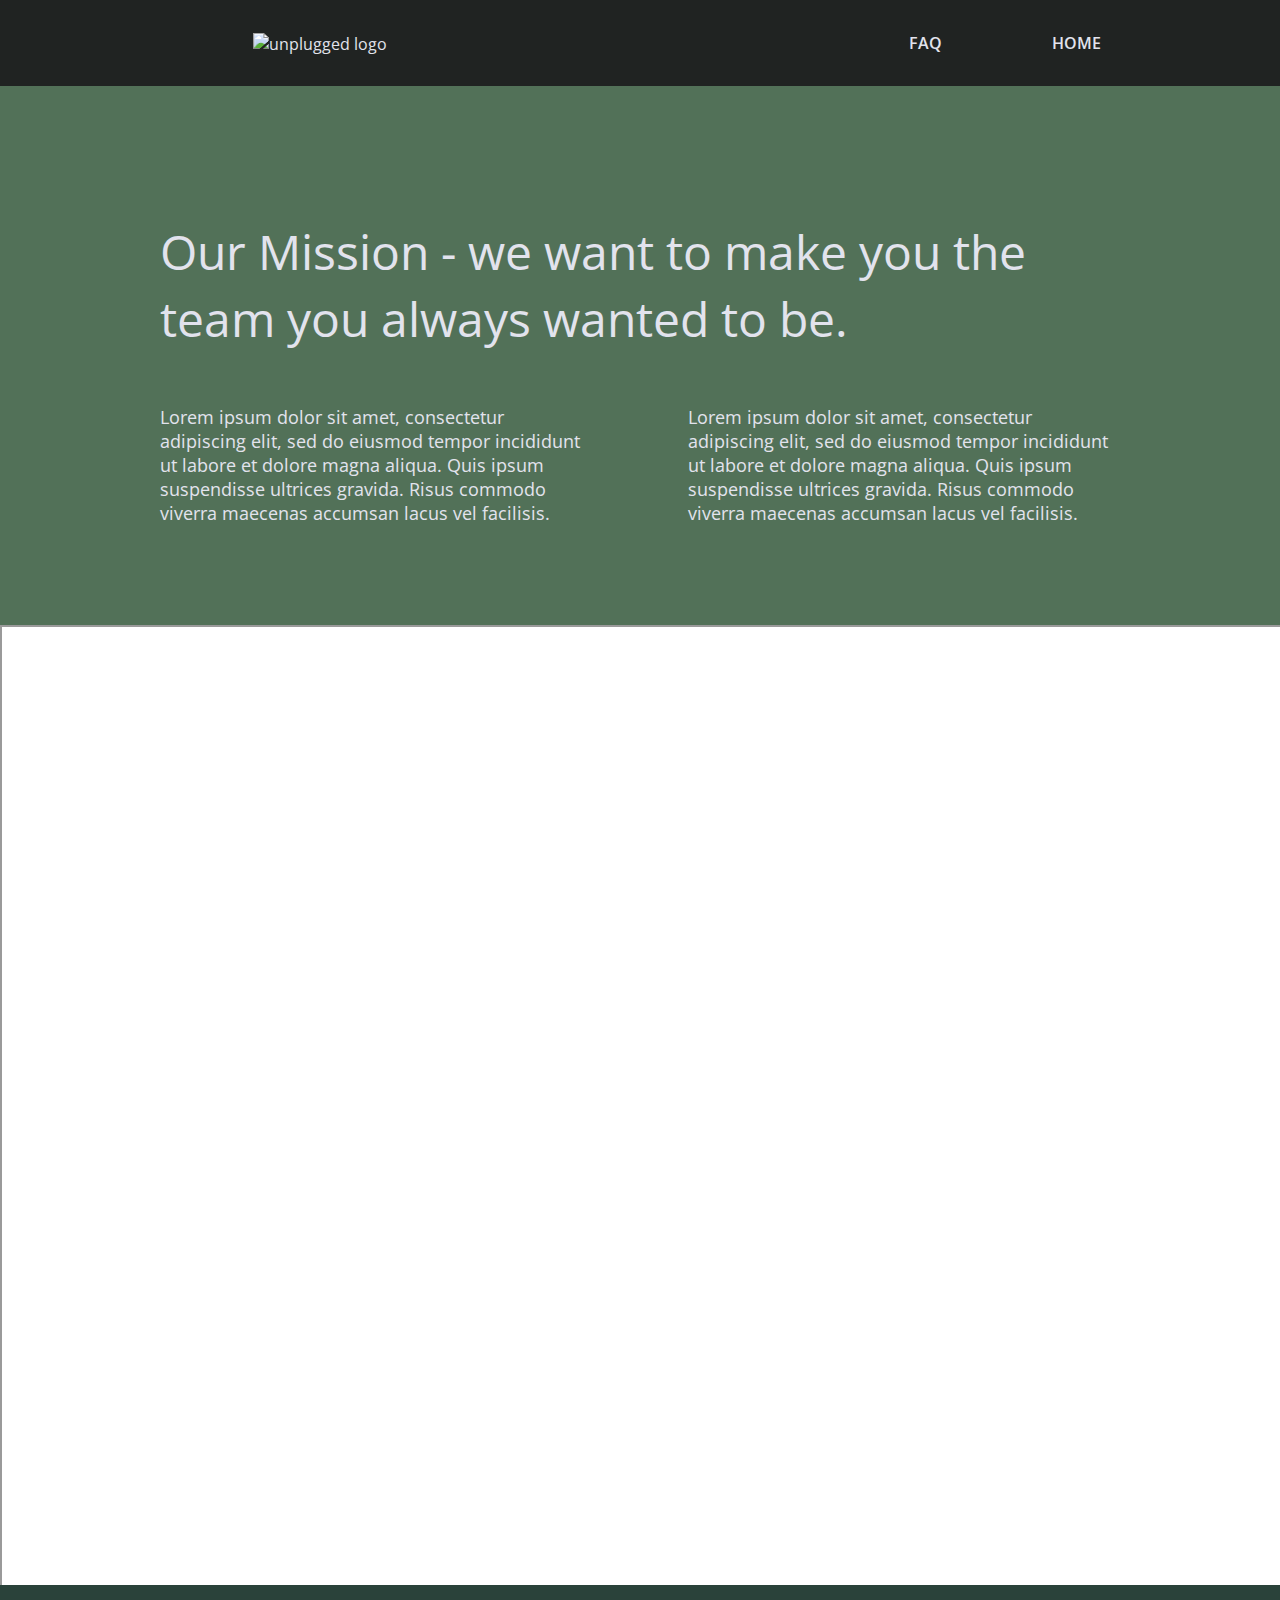
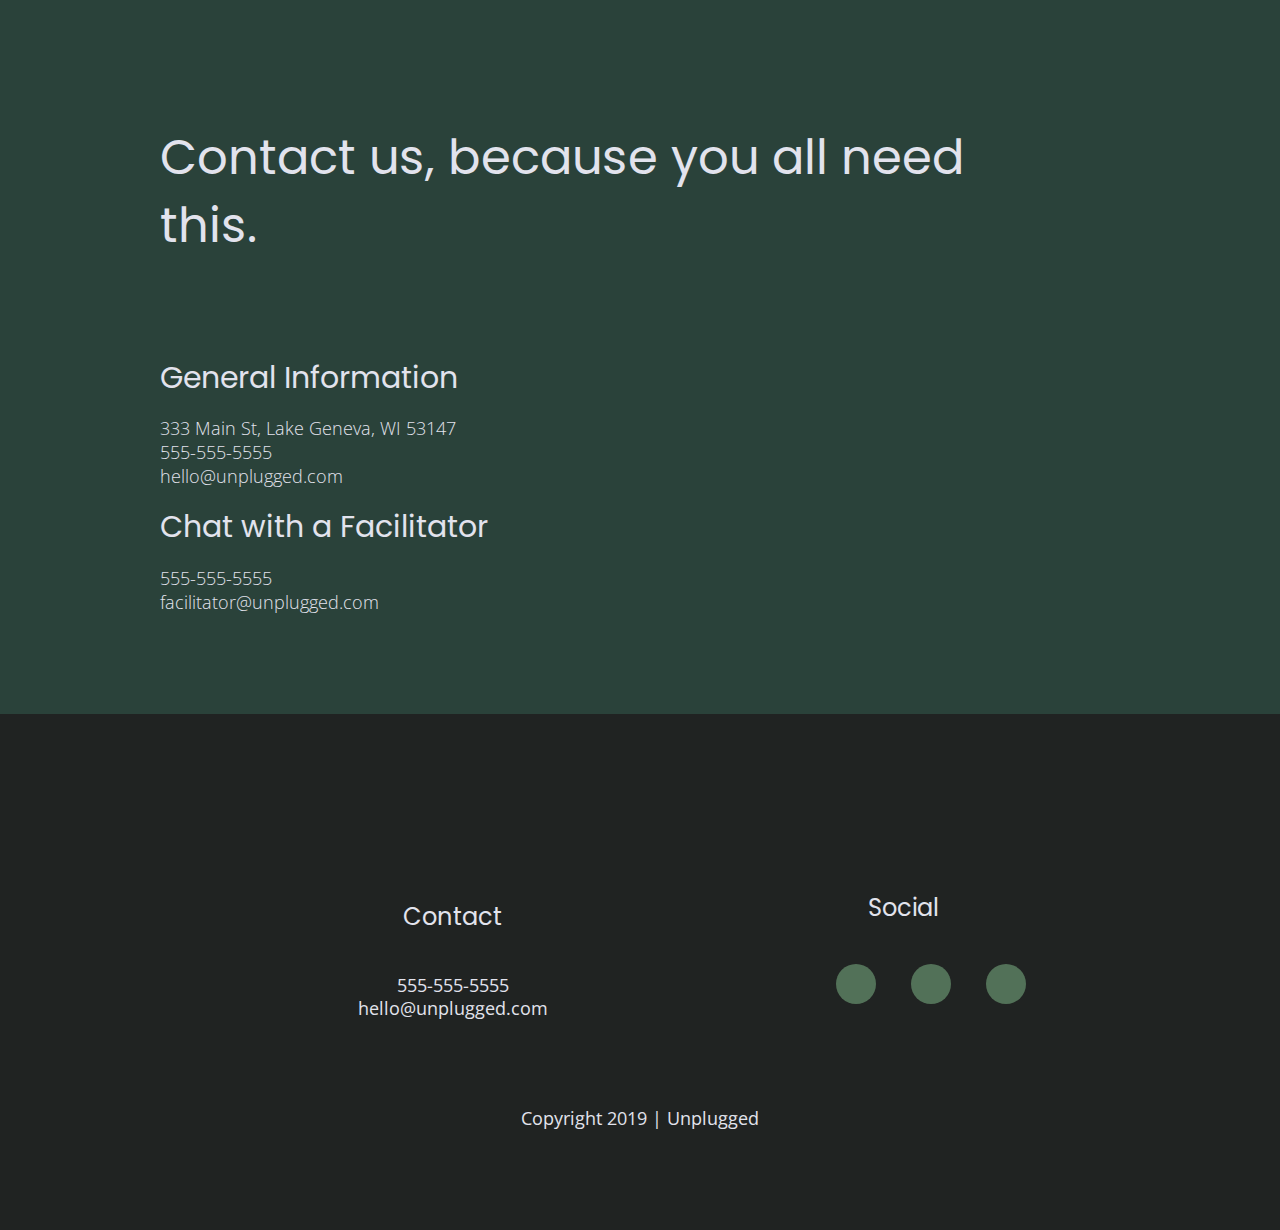
==== commit ed8aced5: "Validated code and fixed errors" ====
--- a/about/index.html
+++ b/about/index.html
@@ -19,7 +19,6 @@
   <meta name="theme-color" content="#fafafa">
   
   <!-- Google Fonts -->
-  <link href="https://fonts.googleapis.com/css?family=Open+Sans:400,700|Poppins:500,700" rel="stylesheet">
   
   <link href="https://fonts.googleapis.com/css2?family=Poppins:wght@300&display=swap" rel="stylesheet">
   
@@ -80,10 +79,10 @@
 	<section class="map">
 	    <div class="map-wrapper">
 			
-					<iframe src="https://www.google.com/maps/embed?pb=!1m18!1m12!1m3!1d52761.806403948125!2d-117.21563894019796!3d34.25841997073525!2m3!1f0!2f0!3f0!3m2!1i1024!2i768!4f13.1!3m3!1m2!1s0x80c357872904015d%3A0x2cb1d0dfed96763b!2sLake%20Arrowhead%2C%20CA!5e0!3m2!1sen!2sus!4v1586220684582!5m2!1sen!2sus" width="600" height="450" frameborder="0" style="border:0;" allowfullscreen="" aria-hidden="false" tabindex="0"></iframe>
+					<iframe src="https://www.google.com/maps/embed?pb=!1m18!1m12!1m3!1d52761.806403948125!2d-117.21563894019796!3d34.25841997073525!2m3!1f0!2f0!3f0!3m2!1i1024!2i768!4f13.1!3m3!1m2!1s0x80c357872904015d%3A0x2cb1d0dfed96763b!2sLake%20Arrowhead%2C%20CA!5e0!3m2!1sen!2sus!4v1586220684582!5m2!1sen!2sus" width="600" height="450"  allowfullscreen="" aria-hidden="false" tabindex="0"></iframe>
 					
 			
-			</div> <!--- map content wrapper ends ---->
+			</div> 
 			
 		</section> 
 		
@@ -91,30 +90,31 @@
 			<div class="content-wrapper">
 				<h2>Contact us, because you all need this.</h2>
 				
+					<h3>General Information</h3>
+					<address class="contact-content">
 					
-					<address class="contact-content">
 					<div>
 					
-					<h3>General Information</h3>
+					
 						<p>333 Main St, Lake Geneva, WI 53147<br>
 							555-555-5555<br>
 							hello@unplugged.com</p>
 					
 					</div>
-				
-					
-					<div>
-					<h3>Chat with a Facilitator</h3>
+				</address>
 					
 					
+					<h3>Chat with a Facilitator</h3>
+					<address class="contact-content">
+					<div>
 						<p>555-555-5555<br>
 							facilitator@unplugged.com</p>
 						</div>
 						</address>
-					</div>
+				
 
 	
-		</div> <!---contact content wrapper ends--->
+		</div> 
 	</section>
 	
 	
@@ -123,8 +123,9 @@
 <footer>
 	<div class="content-wrapper">
 	<div class="footer-content">
+	
 		<address class="contact">
-		<h4>Contact</h4>
+			<h4>Contact</h4>
 			<p>
 				555-555-5555<br>
 				hello@unplugged.com</p>
@@ -136,7 +137,7 @@
 		<h4>Social</h4>
 		<div class="social-icons">
 			<p><a href="https://www.facebook.com/yoursite" target="_blank"><i class="fab fa-facebook"></i></a></p>
-				<p><a href="https://www/twitter.com/yoursite" target="_blank"><i class="fab fa-twitter"></i></a></li>
+				<p><a href="https://www/twitter.com/yoursite" target="_blank"><i class="fab fa-twitter"></i></a></p>
 				<p><a href="https://www.instagram.com/yoursite" target="_blank"><i class="fab fa-instagram"></i></a></p>
 		</div>
 	</div>
@@ -146,7 +147,7 @@
 		<div class="copyright">
 			<p>Copyright 2019 | Unplugged</p>
 		</div>	
-
+</div>
 </footer>	
   
   <script src="../js/vendor/modernizr-3.8.0.min.js"></script>
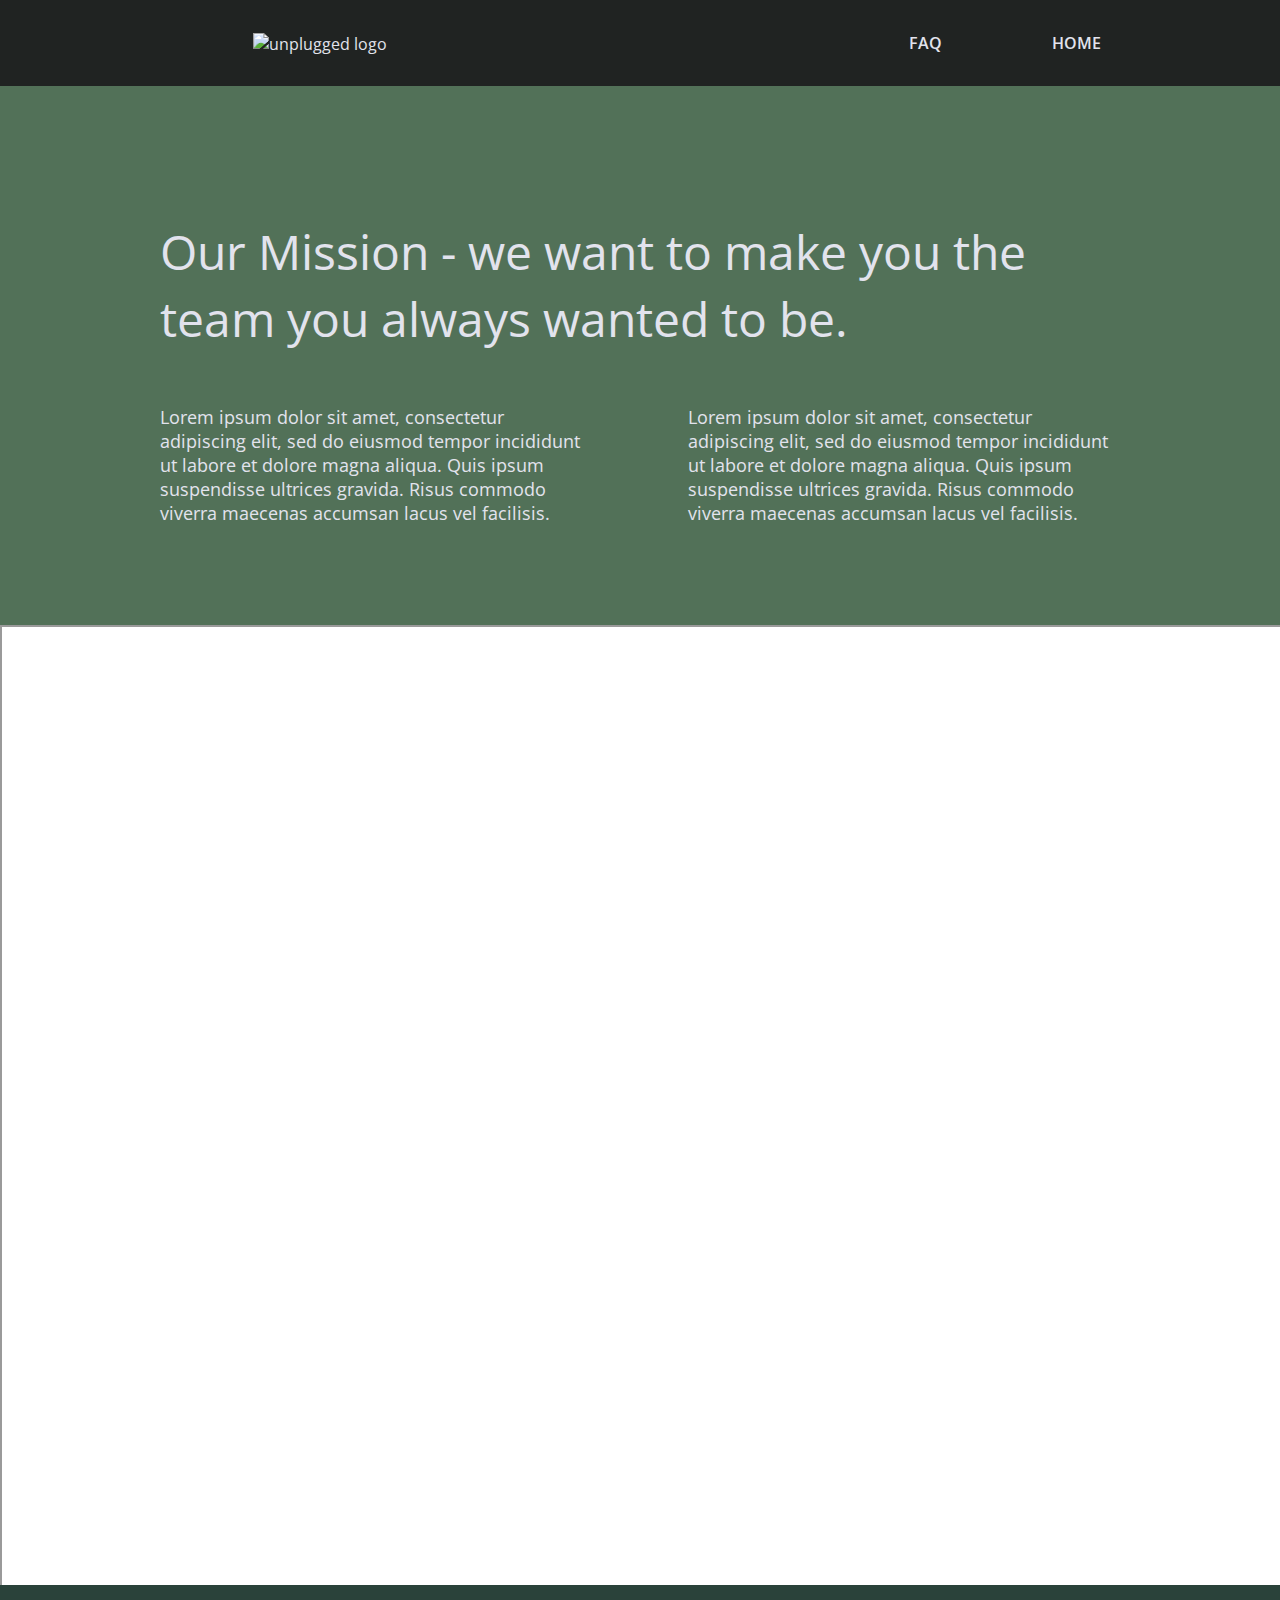
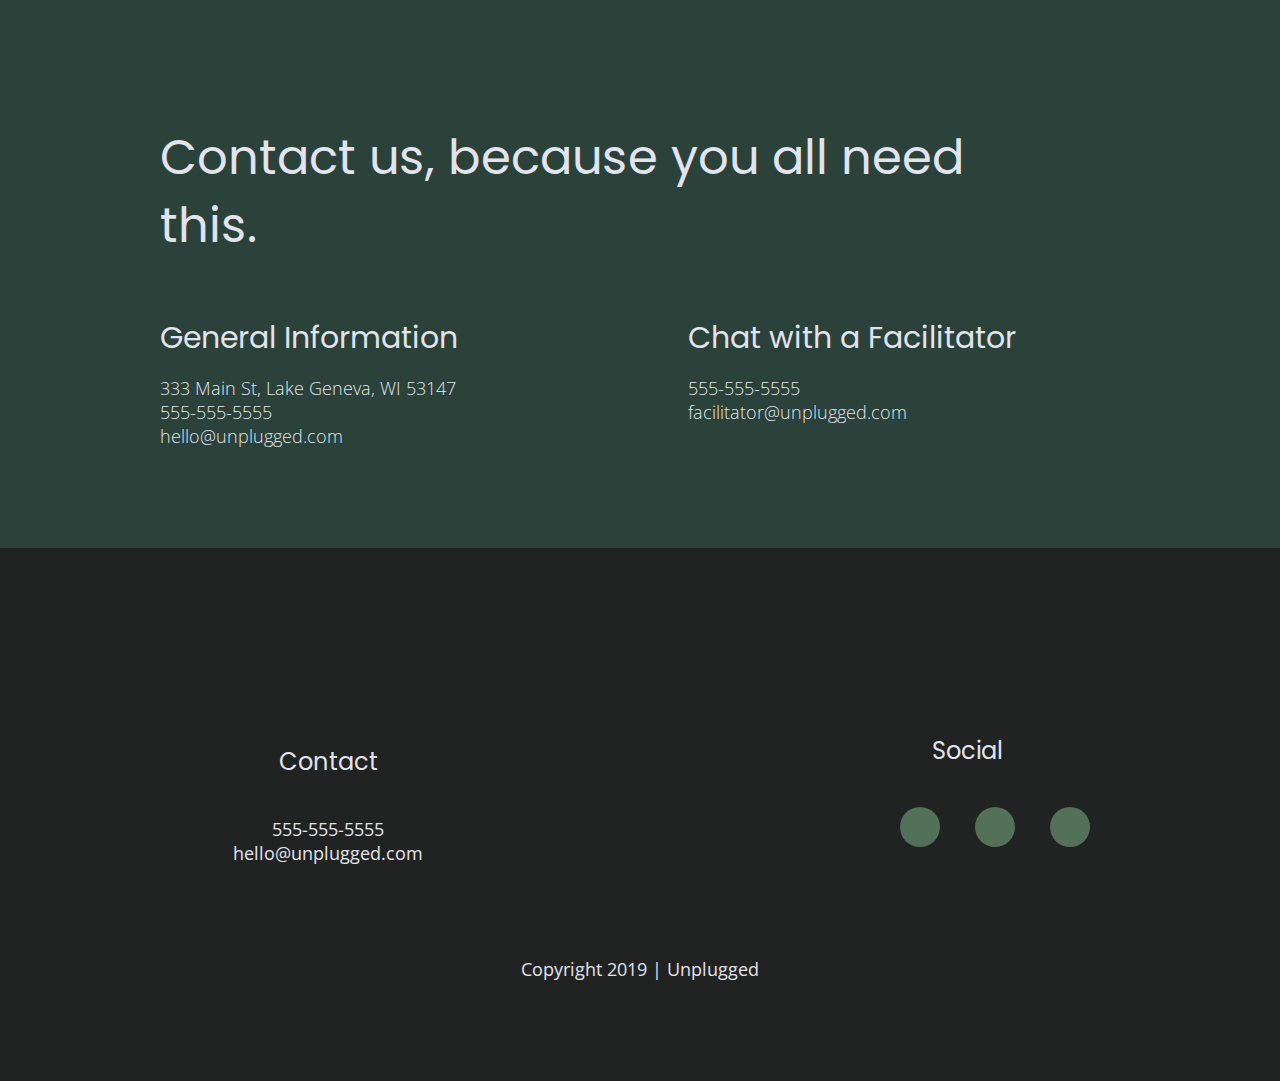
==== commit 69bef94d: "Desktop width edits to about page" ====
--- a/about/index.html
+++ b/about/index.html
@@ -81,32 +81,31 @@
 			
 					<iframe src="https://www.google.com/maps/embed?pb=!1m18!1m12!1m3!1d52761.806403948125!2d-117.21563894019796!3d34.25841997073525!2m3!1f0!2f0!3f0!3m2!1i1024!2i768!4f13.1!3m3!1m2!1s0x80c357872904015d%3A0x2cb1d0dfed96763b!2sLake%20Arrowhead%2C%20CA!5e0!3m2!1sen!2sus!4v1586220684582!5m2!1sen!2sus" width="600" height="450"  allowfullscreen="" aria-hidden="false" tabindex="0"></iframe>
 					
-			
-			</div> 
+
 			
 		</section> 
 		
 		<section class="contact-section">
 			<div class="content-wrapper">
 				<h2>Contact us, because you all need this.</h2>
-				
+				<address class="contact-content">
+					<div>
 					<h3>General Information</h3>
-					<address class="contact-content">
 					
-					<div>
+					
+					
 					
 					
 						<p>333 Main St, Lake Geneva, WI 53147<br>
 							555-555-5555<br>
 							hello@unplugged.com</p>
 					
-					</div>
-				</address>
+				</div>	
+				
+				<div>
+					<h3>Chat with a Facilitator</h3>
 					
 					
-					<h3>Chat with a Facilitator</h3>
-					<address class="contact-content">
-					<div>
 						<p>555-555-5555<br>
 							facilitator@unplugged.com</p>
 						</div>
--- a/css/main.css
+++ b/css/main.css
@@ -952,8 +952,8 @@
 	   
 	   .faq h4,
 	   .faq p {
-		   font-size: .875em;
-		   line-height: 1.125;
+		   font-size: 1.125em;
+		   line-height: 1.333;
 	   }
 	   
   /* ==========================================================================
@@ -1090,15 +1090,33 @@
 	   	padding-bottom: 37.5%;
 	}
  
-	    .contact-section .content-wrapper h2 {
+	    .contact-section .content-wrapper {
 	        margin-bottom: 100px;
+			
+			
 	    	
 		}
 		
+		
 		.contact-content h3 {
 			font-size: 1.875em;
+		
+			
 		}
 		
+		
+		.contact-content div{
+			width: 45%;
+		}
+		
+		footer .content-wrapper {
+			width: 100%;
+		}
+	
+		footer .contact {
+			padding: 5% 0;
+			width: 35%;
+		}
  
  
 /* ==========================================================================
